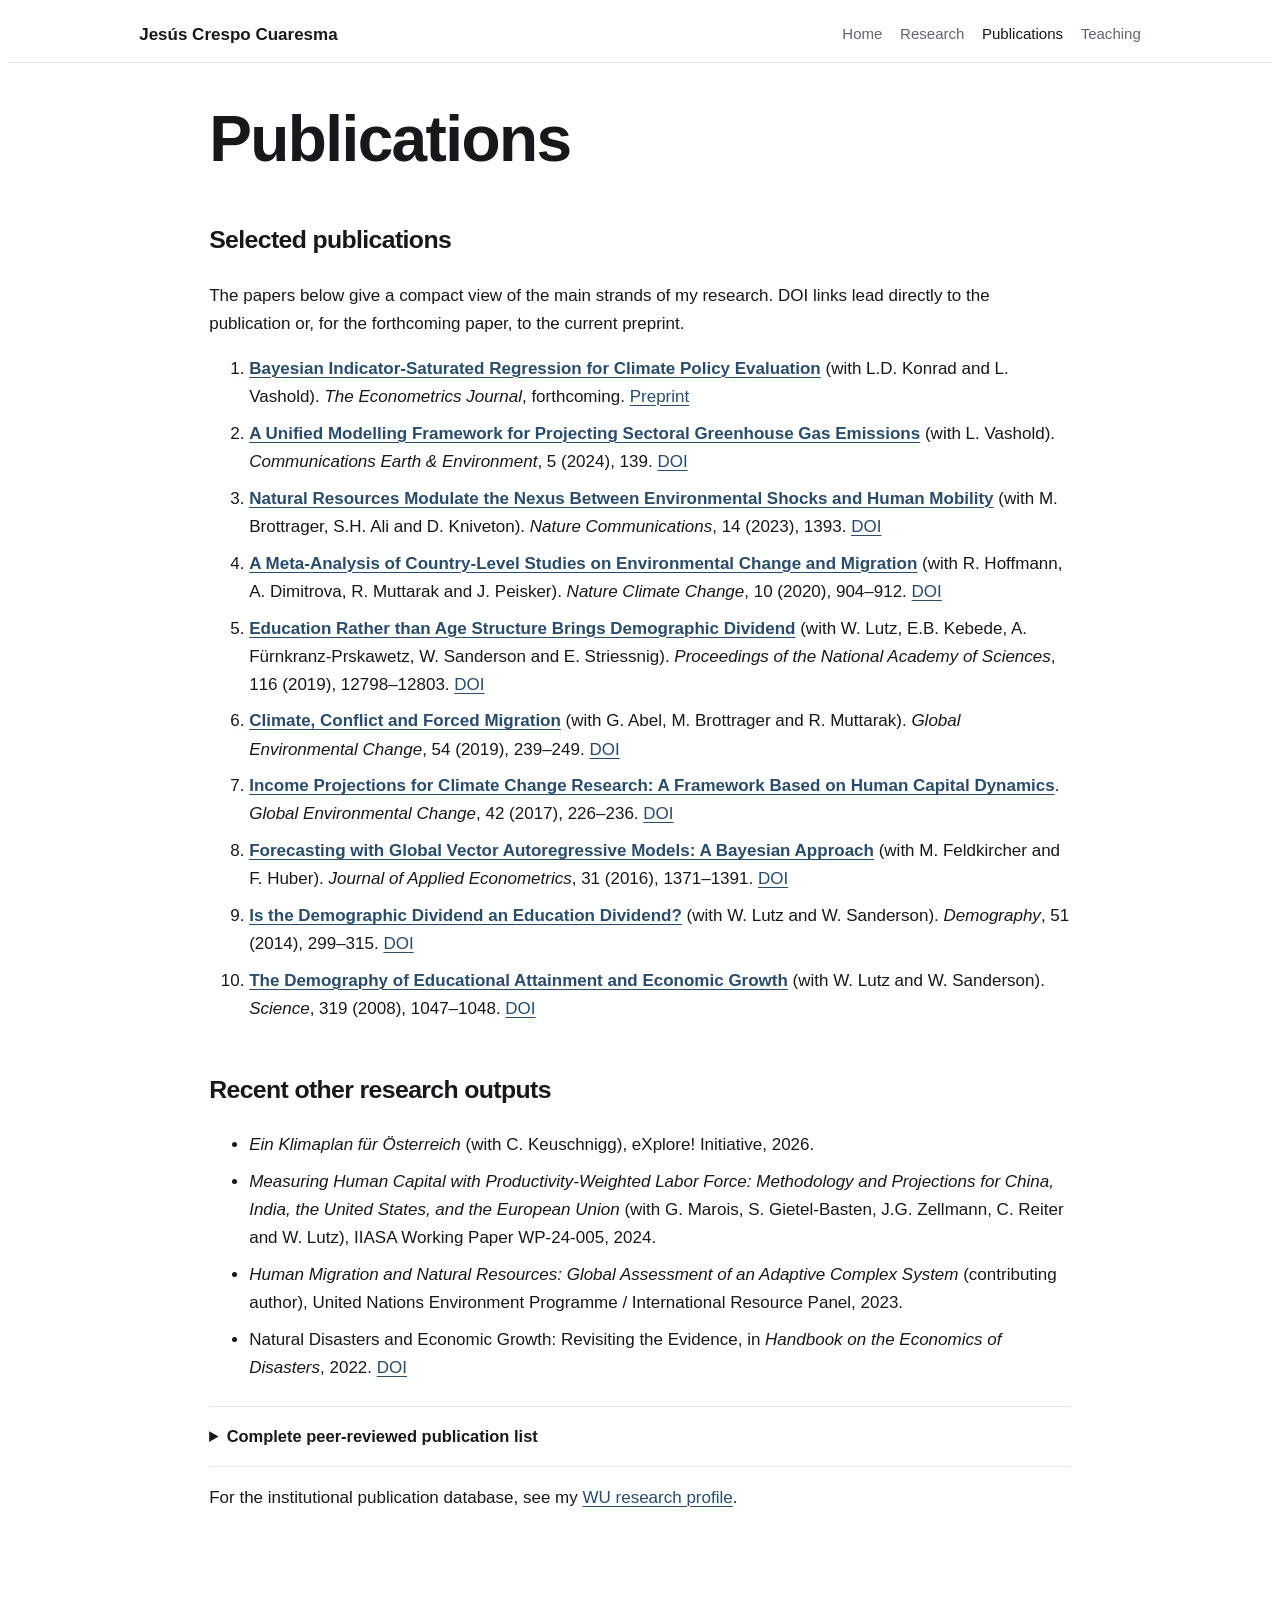
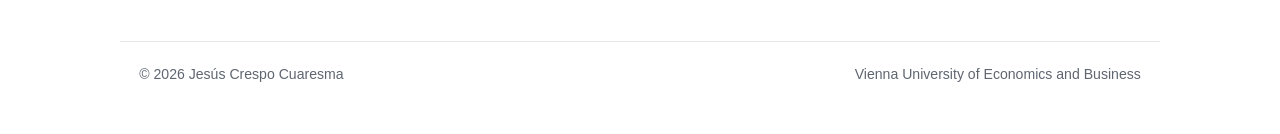
==== docs/publications.html @ fec3ba68 "Add files via upload" ====
<!doctype html>
<html lang="en">
<head>
<meta charset="utf-8">
<meta name="viewport" content="width=device-width, initial-scale=1">
<meta name="description" content="Academic website of Jesús Crespo Cuaresma, Professor of Economics at WU Vienna.">
<title>Publications · Jesús Crespo Cuaresma</title>
<link rel="stylesheet" href="styles.css">
</head>
<body>
<header class="site-header"><div class="nav-wrap"><a class="brand" href="index.html">Jesús Crespo Cuaresma</a><nav><a class="nav-link " href="index.html">Home</a><a class="nav-link " href="research.html">Research</a><a class="nav-link active" href="publications.html">Publications</a><a class="nav-link " href="teaching.html">Teaching</a></nav></div></header>
<main class="content"><h1 id="publications">Publications</h1>
<h2 id="selected-publications">Selected publications</h2>
<p>The papers below give a compact view of the main strands of my
research. DOI links lead directly to the publication or, for the
forthcoming paper, to the current preprint.</p>
<ol type="1">
<li><strong><a href="https://doi.org/10.48550/arXiv.2603.04997">Bayesian
Indicator-Saturated Regression for Climate Policy
Evaluation</a></strong> (with L.D. Konrad and L. Vashold). <em>The
Econometrics Journal</em>, forthcoming. <a
href="https://doi.org/10.48550/arXiv.2603.04997">Preprint</a></li>
<li><strong><a href="https://doi.org/10.1038/s43247-024-01288-9">A
Unified Modelling Framework for Projecting Sectoral Greenhouse Gas
Emissions</a></strong> (with L. Vashold). <em>Communications Earth &amp;
Environment</em>, 5 (2024), 139. <a
href="https://doi.org/10.1038/s43247-024-01288-9">DOI</a></li>
<li><strong><a href="https://doi.org/10.1038/s41467-023-37074-y">Natural
Resources Modulate the Nexus Between Environmental Shocks and Human
Mobility</a></strong> (with M. Brottrager, S.H. Ali and D. Kniveton).
<em>Nature Communications</em>, 14 (2023), 1393. <a
href="https://doi.org/10.1038/s41467-023-37074-y">DOI</a></li>
<li><strong><a href="https://doi.org/10.1038/s41558-020-0898-6">A
Meta-Analysis of Country-Level Studies on Environmental Change and
Migration</a></strong> (with R. Hoffmann, A. Dimitrova, R. Muttarak and
J. Peisker). <em>Nature Climate Change</em>, 10 (2020), 904–912. <a
href="https://doi.org/10.1038/s41558-020-0898-6">DOI</a></li>
<li><strong><a href="https://doi.org/10.1073/pnas.1820362116">Education
Rather than Age Structure Brings Demographic Dividend</a></strong> (with
W. Lutz, E.B. Kebede, A. Fürnkranz-Prskawetz, W. Sanderson and E.
Striessnig). <em>Proceedings of the National Academy of Sciences</em>,
116 (2019), 12798–12803. <a
href="https://doi.org/10.1073/pnas.1820362116">DOI</a></li>
<li><strong><a
href="https://doi.org/10.1016/j.gloenvcha.2018.12.003">Climate, Conflict
and Forced Migration</a></strong> (with G. Abel, M. Brottrager and R.
Muttarak). <em>Global Environmental Change</em>, 54 (2019), 239–249. <a
href="https://doi.org/10.1016/j.gloenvcha.2018.12.003">DOI</a></li>
<li><strong><a
href="https://doi.org/10.1016/j.gloenvcha.2015.02.012">Income
Projections for Climate Change Research: A Framework Based on Human
Capital Dynamics</a></strong>. <em>Global Environmental Change</em>, 42
(2017), 226–236. <a
href="https://doi.org/10.1016/j.gloenvcha.2015.02.012">DOI</a></li>
<li><strong><a href="https://doi.org/10.1002/jae.2504">Forecasting with
Global Vector Autoregressive Models: A Bayesian Approach</a></strong>
(with M. Feldkircher and F. Huber). <em>Journal of Applied
Econometrics</em>, 31 (2016), 1371–1391. <a
href="https://doi.org/10.1002/jae.2504">DOI</a></li>
<li><strong><a href="https://doi.org/10.1007/s13524-013-0245-x">Is the
Demographic Dividend an Education Dividend?</a></strong> (with W. Lutz
and W. Sanderson). <em>Demography</em>, 51 (2014), 299–315. <a
href="https://doi.org/10.1007/s13524-013-0245-x">DOI</a></li>
<li><strong><a href="https://doi.org/10.1126/science.1151753">The
Demography of Educational Attainment and Economic Growth</a></strong>
(with W. Lutz and W. Sanderson). <em>Science</em>, 319 (2008),
1047–1048. <a
href="https://doi.org/10.1126/science.1151753">DOI</a></li>
</ol>
<h2 id="recent-other-research-outputs">Recent other research
outputs</h2>
<ul>
<li><em>Ein Klimaplan für Österreich</em> (with C. Keuschnigg), eXplore!
Initiative, 2026.</li>
<li><em>Measuring Human Capital with Productivity-Weighted Labor Force:
Methodology and Projections for China, India, the United States, and the
European Union</em> (with G. Marois, S. Gietel-Basten, J.G. Zellmann, C.
Reiter and W. Lutz), IIASA Working Paper WP-24-005, 2024.</li>
<li><em>Human Migration and Natural Resources: Global Assessment of an
Adaptive Complex System</em> (contributing author), United Nations
Environment Programme / International Resource Panel, 2023.</li>
<li>Natural Disasters and Economic Growth: Revisiting the Evidence, in
<em>Handbook on the Economics of Disasters</em>, 2022. <a
href="https://doi.org/10.4337/9781839103735.00016">DOI</a></li>
</ul>
<details class="full-list">
<summary>
<strong>Complete peer-reviewed publication list</strong>
</summary>
<ol type="1">
<li><p>Bayesian Indicator-Saturated Regression for Climate Policy
Evaluation (with L.D. Konrad and L. Vashold), <em>The Econometrics
Journal</em>, forthcoming. Preprint: <a
href="https://doi.org/10.48550/arXiv.2603.04997"
class="uri">https://doi.org/10.48550/arXiv.2603.04997</a>.</p></li>
<li><p>Labor Market Institutions, Fiscal Multipliers, and Macroeconomic
Volatility (with M. Boeck and C. Glocker), <em>Journal of Applied
Econometrics</em>, advance online publication (2026). <a
href="https://doi.org/10.1002/jae.70078"
class="uri">https://doi.org/10.1002/jae.70078</a>.</p></li>
<li><p>What Are Price Mark-Up Shocks? (with R. Singer), <em>Applied
Economics Letters</em>, advance online publication (2025), 1–6. <a
href="https://doi.org/10.1080/13504851.2025.2491729"
class="uri">https://doi.org/10.1080/13504851.2025.2491729</a>.</p></li>
<li><p>The Regional Determinants of Per-Capita CO₂ Emissions Growth in
Europe (with D. Schmidtner), <em>Letters in Spatial and Resource
Sciences</em>, Vol. 19 (2026), 20. <a
href="https://doi.org/10.1007/s12076-026-00445-2"
class="uri">https://doi.org/10.1007/s12076-026-00445-2</a>.</p></li>
<li><p>Projecting Labour Market Imbalances and Skill Mismatch under
Demographic Change in the EU (with G. Marois, M. Potancokova and A.
Bezat-Jarzębowska),<em>European Journal of Population</em>, Vol. 42
(2026), 4. <a href="https://doi.org/10.1007/s10680-025-09758-2"
class="uri">https://doi.org/10.1007/s10680-025-09758-2</a>.</p></li>
<li><p>Real-time Data, Revisions and the Predictive Ability of DSGE
Models (with J. Čapek, J. Chalmoviansky and V. Reichel), <em>Oxford
Bulletin of Economics and Statistics</em>, Vol. 87 (2025), 1059-1080. <a
href="https://doi.org/10.1111/obes.12677"
class="uri">https://doi.org/10.1111/obes.12677</a>.</p></li>
<li><p>A Dataset of Structural Breaks in Greenhouse Gas Emissions for
Climate Policy Evaluation (with T. Tebecis), <em>Scientific Data</em>,
Vol. 12 (2025), 42. <a href="https://doi.org/10.1038/s41597-024-04321-w"
class="uri">https://doi.org/10.1038/s41597-024-04321-w</a>.</p></li>
<li><p>Commentary: From Acute Food Insecurity to Famine: How the
2023/2024 War on Gaza Has Dramatically Set Back Sustainable Development
Goal 2 to End Hunger (with R. Zelingher), <em>Frontiers in Sustainable
Food Systems</em>, Vol. 8 (2024), 1511320. <a
href="https://doi.org/10.3389/fsufs.2024.1511320"
class="uri">https://doi.org/10.3389/fsufs.2024.1511320</a>.</p></li>
<li><p>High-Resolution Modelling and Projecting Local Dynamics of
Differential Vulnerability to Urban Heat Stress (with I. Marginean, R.
Hoffmann, R. Muttarak, J. Gao and A.S. Daloz), <em>Earth’s Future</em>,
Vol. 12 (2024), e2024EF004431. <a
href="https://doi.org/10.1029/2024EF004431"
class="uri">https://doi.org/10.1029/2024EF004431</a>.</p></li>
<li><p>Regime-Dependent Commodity Price Dynamics: A Predictive Analysis
(with I. Fortin, J. Hlouskova and M. Obersteiner), <em>Journal of
Forecasting</em>, Vol. 43 (2024), 2822-2847. <a
href="https://doi.org/10.1002/for.3152"
class="uri">https://doi.org/10.1002/for.3152</a>.</p></li>
<li><p>The Effect of Structural Reforms on Employment and the
Trade–Labour Link: Robust Evidence from Europe and Central Asia (with N.
Rovo and G. Vincelette), <em>Economics of Transition and Institutional
Change</em>, Vol. 32 (2024), 1037–1055. <a
href="https://doi.org/10.1111/ecot.12408"
class="uri">https://doi.org/10.1111/ecot.12408</a>.</p></li>
<li><p>A Dataset of Human Capital-Weighted Population Estimates for 185
Countries from 1970 to 2100 (with G. Marois, J. Zellmann and C. Reiter),
<em>Scientific Data</em>, Vol. 11 (2024), 612. <a
href="https://doi.org/10.1038/s41597-024-03466-y"
class="uri">https://doi.org/10.1038/s41597-024-03466-y</a>.</p></li>
<li><p>A Unified Modelling Framework for Projecting Sectoral Greenhouse
Gas Emissions (with L. Vashold), <em>Communications Earth &amp;
Environment</em>, Vol.5 (2024), 139. <a
href="https://doi.org/10.1038/s43247-024-01288-9"
class="uri">https://doi.org/10.1038/s43247-024-01288-9</a>.</p></li>
<li><p>Climate, Conflict and Internal Migration in Colombia (with K.
Fenz, T. Mitterling and I. Roitner-Fransecky), <em>Vienna Yearbook of
Population Research</em>, Vol. 22 (2024), 1-22. <a
href="https://doi.org/10.1553/p-8kaj-g8kb"
class="uri">https://doi.org/10.1553/p-8kaj-g8kb</a>.</p></li>
<li><p>Explaining Long-Term Bond Yields Synchronization Dynamics in
Europe (with O. Fernandez), <em>Economic Modelling</em>, Vol. 133
(2024), 106684. <a href="https://doi.org/10.1016/j.econmod.2024.106684"
class="uri">https://doi.org/10.1016/j.econmod.2024.106684</a>.</p></li>
<li><p>Gravity Models for Global Migration Flows: A Predictive
Evaluation (with J. Caballero Reina, K. Fenz, J. Zellmann, T. Yankov and
A. Taha), <em>Population Research and Policy Review</em>, Vol. 43
(2024), 29. <a href="https://doi.org/10.1007/s11113-024-09867-6"
class="uri">https://doi.org/10.1007/s11113-024-09867-6</a>.</p></li>
<li><p>Production Structure, Tradability and Fiscal Spending Multipliers
(with C. Glocker), <em>Journal of International Money and Finance</em>,
Vol. 138 (2023), 102921. <a
href="https://doi.org/10.1016/j.jimonfin.2023.102921"
class="uri">https://doi.org/10.1016/j.jimonfin.2023.102921</a>.</p></li>
<li><p>Macroeconomic Forecasting in the Euro Area Using Predictive
Combinations of DSGE Models (with J. Čapek, N. Hauzenberger and V.
Reichel), <em>International Journal of Forecasting</em>, Vol. 39 (2023),
1820-1838. <a href="https://doi.org/10.1016/j.ijforecast.2022.09.002"
class="uri">https://doi.org/10.1016/j.ijforecast.2022.09.002</a>.</p></li>
<li><p>Towards scenario representation of adaptive capacity for global
climate change assessments (with M. Andrijevic, C-F. Schleussner, T.
Lissner, R. Muttarak, K.Riahi, E. Theokritoff, A. Thomas, N. van Maanen
and E. Byers) , <em>Nature Climate Change</em>, Vol. 13 (2023), 778–787.
<a href="https://doi.org/10.1038/s41558-023-01725-1"
class="uri">https://doi.org/10.1038/s41558-023-01725-1</a>.</p></li>
<li><p>Natural Resources Modulate the Nexus Between Environmental Shocks
and Human Mobility (with M. Brottrager, S.H. Ali and D. Kniveton),
<em>Nature Communications</em>, Vol. 14 (2023), 1393. <a
href="https://doi.org/10.1038/s41467-023-37074-y"
class="uri">https://doi.org/10.1038/s41467-023-37074-y</a>.</p></li>
<li><p>When Do We See Poverty Convergence? (with S. Klasen and K.
Wacker), <em>Oxford Bulletin of Economics and Statistics</em>, Vol. 84
(2022), 1283-1301. <a href="https://doi.org/10.1111/obes.12492"
class="uri">https://doi.org/10.1111/obes.12492</a>.</p></li>
<li><p>Uncertainty and Business Cycle Synchronization in Europe,
<em>Applied Economics Letters</em>, Vol. 29 (2022), 1047-1053. <a
href="https://doi.org/10.1080/13504851.2021.1939854"
class="uri">https://doi.org/10.1080/13504851.2021.1939854</a>.</p></li>
<li><p>Estimating Global Economic Well-Being with Unlit Settlements
(with I. McCallum, C.C.M. Kyba, J.C. Laso-Bayas, E. Moltchanova, M.
Cooper, S. Pachauri, L. See, O. Danylo, I. Moorthy, M. Lesiv, K. Baugh,
C.D. Elvidge, M. Hofer and S. Fritz), <em>Nature Communications</em>,
Vol. 13 (2022), 2459. <a
href="https://doi.org/10.1038/s41467-022-30099-9"
class="uri">https://doi.org/10.1038/s41467-022-30099-9</a>.</p></li>
<li><p>Fiscal Multipliers in a Small Open Economy: The Case of Austria
(with J. Čapek, J. Holler and P. Schuster), <em>Oxford Economic
Papers</em>, Vol. 74 (2022), 412–430. <a
href="https://doi.org/10.1093/oep/gpab027"
class="uri">https://doi.org/10.1093/oep/gpab027</a>.</p></li>
<li><p>Recent Progress and Future Directions for Research Related to
Migration and Conflict (with G. Abel, M. Brottrager and R. Muttarak),
<em>Global Environmental Change</em>, Vol. 71 (2021), 102401. <a
href="https://doi.org/10.1016/j.gloenvcha.2021.102401"
class="uri">https://doi.org/10.1016/j.gloenvcha.2021.102401</a>.</p></li>
<li><p>Spatial Spillover Effects from Agriculture Drive Deforestation in
Mato Grosso, Brazil (with N. Kuschnig, T. Krisztin and S. Giljum),
<em>Scientific Reports</em>, Vol. 11 (2021), 21804. <a
href="https://doi.org/10.1038/s41598-021-00861-y"
class="uri">https://doi.org/10.1038/s41598-021-00861-y</a>.</p></li>
<li><p>Modelling and Projecting Digital Trends in European Regions: An
Econometric Framework (with S. Lutz), <em>Regional Studies</em>, Vol. 55
(2021): 1696-1710. <a
href="https://doi.org/10.1080/00343404.2021.1976746"
class="uri">https://doi.org/10.1080/00343404.2021.1976746</a>.</p></li>
<li><p>Agricultural Commodity Price Dynamics and their Determinants: A
Comprehensive Econometric Approach (with J. Hlouskova and M.
Obersteiner), <em>Journal of Forecasting</em>, Vol. 40 (2021):
1245-1273. <a href="https://doi.org/10.1002/for.2768"
class="uri">https://doi.org/10.1002/for.2768</a>.</p></li>
<li><p>Monitoring and Projecting Global Hunger: Are We On Track? (with
B. Müller, C. Cafiero, J.C. Laso Bayas and H. Kharas), <em>Global Food
Security</em>, Vol. 30 (2021): 100568. <a
href="https://doi.org/10.1016/j.gfs.2021.100568"
class="uri">https://doi.org/10.1016/j.gfs.2021.100568</a>.</p></li>
<li><p>Tracing International Migration in Projections of Income and
Inequality Across the Shared Socioeconomic Pathways (with H. Benveniste,
M. Gidden and R. Muttarak), <em>Climatic Change</em>, Vol. 166 (2021):
39. <a href="https://doi.org/10.1007/s10584-021-03133-w"
class="uri">https://doi.org/10.1007/s10584-021-03133-w</a>.</p></li>
<li><p>Overcoming Gender Inequality for Climate Resilient Development
(with M. Andrijevic, T. Lissner, A. Thomas, and C-F. Schleussner),
<em>Nature Communications</em>, Vol. 11 (2020): 6261. <a
href="https://doi.org/10.1038/s41467-020-19856-w"
class="uri">https://doi.org/10.1038/s41467-020-19856-w</a>.</p></li>
<li><p>AgroTutor: A Mobile Phone Application Supporting Agricultural
Sustainable Intensification (with J-C. Laso Bayas, A. Gardeazabal, M.
Karner, C. Folberth, L. Vargas, R. Skalský, J. Balkovic, A. Subash, M.
Saad, S. Delerce, J. Hlouskova, J. Molina-Maturano, L. See, S. Fritz, M.
Obersteiner and B. Govaerts), <em>Sustainability</em> Vol. 12 (2020):
9309. <a href="https://doi.org/10.3390/su12229309"
class="uri">https://doi.org/10.3390/su12229309</a>.</p></li>
<li><p>A Meta-Analysis of Country-Level Studies on Environmental Change
and Migration (with R. Hoffmann, A. Dimitrova, R. Muttarak and J.
Peisker), <em>Nature Climate Change</em> Vol. 10 (2020): 904–912. <a
href="https://doi.org/10.1038/s41558-020-0898-6"
class="uri">https://doi.org/10.1038/s41558-020-0898-6</a>.</p></li>
<li><p>Fragility and the Effect of International Uncertainty Shocks
(with F. Huber and L. Onorante), <em>Journal of International Money and
Finance</em>, Vol. 108 (2020): 102151. <a
href="https://doi.org/10.1016/j.jimonfin.2020.102151"
class="uri">https://doi.org/10.1016/j.jimonfin.2020.102151</a>.</p></li>
<li><p>We Just Estimated Twenty Million Fiscal Multipliers (with J.
Čapek), <em>Oxford Bulletin of Economics and Statistics</em>, Vol. 82
(2020): 483–502. <a href="https://doi.org/10.1111/obes.12351"
class="uri">https://doi.org/10.1111/obes.12351</a>.</p></li>
<li><p>What Do We Know About Poverty in North Korea? (with O. Danylo, S.
Fritz, M. Hofer, H. Kharas and J.C. Laso Bayas),<em>Palgrave
Communications</em>, Vol. 6 (2020), 40. <a
href="https://doi.org/10.1057/s41599-020-0417-4"
class="uri">https://doi.org/10.1057/s41599-020-0417-4</a>.</p></li>
<li><p>Governance in Socio-Economic Pathways and its Role for Future
Adaptive Capacity (with M. Andrijevic, R. Muttarak and C-F.
Schleussner), <em>Nature Sustainability</em>, Vol. 3 (2020): 35-41. <a
href="https://doi.org/10.1038/s41893-019-0405-0"
class="uri">https://doi.org/10.1038/s41893-019-0405-0</a>.</p></li>
<li><p>Education Rather than Age Structure Brings Demographic Dividend
(with W. Lutz, E.B. Kebede,A. Fürnkranz-Prskawetz, W. Sanderson and E.
Striessnig), <em>Proceedings of the National Academy of Sciences
(PNAS)</em>, Vol. 116 (2019): 12798–12803. <a
href="https://doi.org/10.1073/pnas.1820362116"
class="uri">https://doi.org/10.1073/pnas.1820362116</a>.</p></li>
<li><p>Climate, Conflict and Forced Migration (with G. Abel, M.
Brottrager and R. Muttarak), <em>Global Environmental Change</em>, Vol.
54 (2019): 239–249. <a
href="https://doi.org/10.1016/j.gloenvcha.2018.12.003"
class="uri">https://doi.org/10.1016/j.gloenvcha.2018.12.003</a>.</p></li>
<li><p>Spillovers from US Monetary Policy: Evidence from a Time-Varying
Parameter GVAR Model (with G. Doppelhofer, M. Feldkircher and F. Huber),
<em>Journal of the Royal Statistical Society: Series A (Statistics in
Society)</em>, Vol. 182 (2019): 831–861. <a
href="https://doi.org/10.1111/rssa.12439"
class="uri">https://doi.org/10.1111/rssa.12439</a>.</p></li>
<li><p>On the Empirics of Reserve Requirements and Economic Growth (with
G. von Schweinitz and K. Wendt), <em>Journal of Macroeconomics</em>,
Vol. 60 (2019): 253–274. <a
href="https://doi.org/10.1016/j.jmacro.2019.03.004"
class="uri">https://doi.org/10.1016/j.jmacro.2019.03.004</a>.</p></li>
<li><p>Deforestation and Economic Development: Evidence from National
Borders (with M. Heger), <em>Land Use Policy</em>, Vol. 84 (2019):
347–353. <a href="https://doi.org/10.1016/j.landusepol.2018.12.039"
class="uri">https://doi.org/10.1016/j.landusepol.2018.12.039</a>.</p></li>
<li><p>Bivariate Jointness Measures in Bayesian Model Averaging: Solving
the Conundrum (with B. Grün, P. Hofmarcher, S. Humer and M. Moser),
<em>Journal of Macroeconomics</em>, Vol. 57 (2018): 150–165. <a
href="https://doi.org/10.1016/j.jmacro.2018.05.005"
class="uri">https://doi.org/10.1016/j.jmacro.2018.05.005</a>.</p></li>
<li><p>Exchange Rate Forecasting and the Performance of Currency
Portfolios (with I. Fortin and J. Hlouskova), <em>Journal of
Forecasting</em>, Vol. 37 (2018): 519–540. <a
href="https://doi.org/10.1002/for.2518"
class="uri">https://doi.org/10.1002/for.2518</a>.</p></li>
<li><p>Fundamentals, Speculation or Macroeconomic Conditions? Modelling
and Forecasting Arabica Coffee Prices (with J. Hlouskova and M.
Obersteiner), <em>European Review of Agricultural Economics</em>, Vol.
45 (2018): 583–615. <a href="https://doi.org/10.1093/erae/jby010"
class="uri">https://doi.org/10.1093/erae/jby010</a>.</p></li>
<li><p>Democracy, Geography and Model Uncertainty (with S. Humer and D.
Oberdabernig), <em>Scottish Journal of Political Economy</em>, Vol. 65
(2018): 154-185. <a href="https://doi.org/10.1111/sjpe.12140"
class="uri">https://doi.org/10.1111/sjpe.12140</a>.</p></li>
<li><p>Does Income Inequality Affect Aggregate Consumption? Revisiting
the Evidence (with J. Kubala and K. Petrikova), <em>Empirical
Economics</em>, Vol. 55 (2018): 905–912. <a
href="https://doi.org/10.1007/s00181-017-1302-x"
class="uri">https://doi.org/10.1007/s00181-017-1302-x</a>.</p></li>
<li><p>Will the Sustainable Development Goals be fulfilled? Assessing
present and future global poverty (with W. Fengler, H. Kharas, K.
Bekhtiar, M. Brottrager and M. Hofer), <em>Palgrave Communications</em>,
29 (2018). <a href="https://doi.org/10.1057/s41599-018-0083-y"
class="uri">https://doi.org/10.1057/s41599-018-0083-y</a>.</p></li>
<li><p>Human Capital Accumulation and Long-Term Income Growth
Projections for European Regions (with G. Doppelhofer, F. Huber and P.
Piribauer), <em>Journal of Regional Science</em>, Vol. 58 (2018): 81–99.
<a href="https://doi.org/10.1111/jors.12339"
class="uri">https://doi.org/10.1111/jors.12339</a>.</p></li>
<li><p>Credit Where Credit Is Due: An Approach to Education Returns
Based on Shapley Values (with B. Barakat), <em>Education Economics</em>,
Vol. 25 (2017): 533–541. <a
href="https://doi.org/10.1080/09645292.2017.1343276"
class="uri">https://doi.org/10.1080/09645292.2017.1343276</a>.</p></li>
<li><p>Weighting Schemes in Global VAR Modelling: A Forecasting Exercise
(with F. Martin), <em>Letters in Spatial and Resource Sciences</em>,
Vol. 10 (2017): 45–56. <a
href="https://doi.org/10.1007/s12076-016-0170-x"
class="uri">https://doi.org/10.1007/s12076-016-0170-x</a>.</p></li>
<li><p>Income Projections for Climate Change Research: A Framework Based
on Human Capital Dynamics, <em>Global Environmental Change</em>, Vol. 42
(2017): 226–236. <a
href="https://doi.org/10.1016/j.gloenvcha.2015.02.012"
class="uri">https://doi.org/10.1016/j.gloenvcha.2015.02.012</a>.</p></li>
<li><p>The Shared Socioeconomic Pathways and their energy, land use, and
greenhouse gas emissions implications: An overview (with K. Riahi, D.P.
van Vuuren, E. Kriegler, J. Edmonds, B.C. ONeill, S. Fujimori, N. Bauer,
K. Calvin, R. Dellink, O. Fricko, W. Lutz, A. Popp, S. KC, M. Leimbach,
L. Jiang, T. Kram, S. Rao, J. Emmerling, K. Ebi, T. Hasegawa, P. Havlik,
F. Humpender, L.A. Da Silva, S. Smith, E. Stehfest, V. Bosetti, J. Eom,
D. Gernaat, T. Masui, J. Rogelj, J. Streer, L. Drouet, V. Krey, G.
Luderer, M. Harmsen, K. Takahashi, L. Baumstark, J.C. Doelman, M.
Kainuma, Z. Klimont, G. Marangoni, H. Lotze-Campen, M. Obersteiner, A.
Tabeau and M. Tavoni), <em>Global Environmental Change</em>, Vol. 42
(2017): 153–168. <a
href="https://doi.org/10.1016/j.gloenvcha.2016.05.009"
class="uri">https://doi.org/10.1016/j.gloenvcha.2016.05.009</a>.</p></li>
<li><p>Economic Development and Forest Cover: Evidence from Satellite
Data (with O. Danylo, S. Fritz, I. McCallum, M. Obersteiner, L. See and
B. Walsh), <em>Scientific Reports</em>, Vol. 7 (2017): 40678. <a
href="https://doi.org/10.1038/srep40678"
class="uri">https://doi.org/10.1038/srep40678</a>.</p></li>
<li><p>Forecasting with Global Vector Autoregressive Models: A Bayesian
Approach (with M. Feldkircher and F. Huber), <em>Journal of Applied
Econometrics</em>, Vol. 31 (2016): 1371– 1391. <a
href="https://doi.org/10.1002/jae.2504"
class="uri">https://doi.org/10.1002/jae.2504</a>.</p></li>
<li><p>Forecasting Errors, Directional Accuracy and Profitability of
Currency Trading: The Case of EUR/USD Exchange Rate (with M. Costantini
and J. Hlouskova), <em>Journal of Forecasting</em>, Vol. 35 (2016):
652–668. <a href="https://doi.org/10.1002/for.2398"
class="uri">https://doi.org/10.1002/for.2398</a>.</p></li>
<li><p>Bayesian Variable Selection in Spatial Autoregressive Models
(with P. Piribauer), <em>Spatial Economic Analysis</em>, Vol. 11 (2016):
457–479. <a href="https://doi.org/10.1080/17421772.2016.1227468"
class="uri">https://doi.org/10.1080/17421772.2016.1227468</a>.</p></li>
<li><p>The Dynamics of Returns to Education in Uganda: National and
Subnational Trends (with A. Raggl), <em>Development Policy Review</em>,
Vol. 34 (2016): 385–422. <a href="https://doi.org/10.1111/dpr.12155"
class="uri">https://doi.org/10.1111/dpr.12155</a>.</p></li>
<li><p>Aging and Income Convergence in Europe: A Survey of the
Literature and Insights from a Demographic Projection Exercise (with E.
Loichinger and G. Vincelette), <em>Economic Systems</em>, Vol. 40
(2016): 4–17. <a href="https://doi.org/10.1016/j.ecosys.2015.07.003"
class="uri">https://doi.org/10.1016/j.ecosys.2015.07.003</a>.</p></li>
<li><p>Why is Income Inequality Increasing in the Developed World? (with
M. Roser), <em>Review of Income and Wealth</em>, Vol. 62 (2016): 1–27.
<a href="https://doi.org/10.1111/roiw.12153"
class="uri">https://doi.org/10.1111/roiw.12153</a>.</p></li>
<li><p>Unveiling Covariate Inclusion Structures In Economic Growth
Regressions Using Latent Class Analysis (with B. Grün, P. Hofmarcher, S.
Humer and M.Moser), <em>European Economic Review</em>, Vol. 81 (2016):
189–202. <a href="https://doi.org/10.1016/j.euroecorev.2015.03.009"
class="uri">https://doi.org/10.1016/j.euroecorev.2015.03.009</a>.</p></li>
<li><p>The Demography of Human Development and Climate Change
Vulnerability: A Projection Exercise (with W. Lutz), <em>Vienna Yearbook
of Population Research</em>, Vol. 13 (2015): 241–262. <a
href="https://doi.org/10.1553/populationyearbook2015s241"
class="uri">https://doi.org/10.1553/populationyearbook2015s241</a>.</p></li>
<li><p>Last Night a Shrinkage Saved My Life: Economic Growth, Model
Uncertainty and Correlated Regressors (with B. Grün, P. Hofmarcher and
K. Hornik), <em>Journal of Forecasting</em>, Vol. 34 (2015): 133–144. <a
href="https://doi.org/10.1002/for.2328"
class="uri">https://doi.org/10.1002/for.2328</a>.</p></li>
<li><p>Aggregravity: Estimating Gravity Models from Aggregate Data (with
H. Badinger), <em>Applied Economics</em>, Vol. 47 (2015): 2119–2126. <a
href="https://doi.org/10.1080/00036846.2014.1002903"
class="uri">https://doi.org/10.1080/00036846.2014.1002903</a>.</p></li>
<li><p>Energy Inflation and House Price Corrections (with A.
Breitenfellner and P. Mayer), <em>Energy Economics</em>, Vol. 48 (2015):
109–116. <a href="https://doi.org/10.1016/j.eneco.2014.08.023"
class="uri">https://doi.org/10.1016/j.eneco.2014.08.023</a>.</p></li>
<li><p>Firm Growth and Productivity in Belarus: New Empirical Evidence
from the Machine Building Industry (with H. Oberhofer and G.
Vincelette), <em>Journal of Comparative Economics</em>, Vol. 42 (2014):
726–738. <a href="https://doi.org/10.1016/j.jce.2013.07.004"
class="uri">https://doi.org/10.1016/j.jce.2013.07.004</a>.</p></li>
<li><p>Prospective Ageing and Economic Growth in Europe (with M. Labaj
and P. Pruzinsky), <em>Journal of the Economics of Ageing</em>, Vol. 3
(2014): 50–57. <a href="https://doi.org/10.1016/j.jeoa.2014.05.003"
class="uri">https://doi.org/10.1016/j.jeoa.2014.05.003</a>.</p></li>
<li><p>Modelling the Macroeconomic Impact of Future Trajectories of
Educational Development in Least Developed Countries (with S. Basten),
<em>International Journal of Educational Development</em>, Vol. 36
(2014): 44–50. <a href="https://doi.org/10.1016/j.ijedudev.2013.12.003"
class="uri">https://doi.org/10.1016/j.ijedudev.2013.12.003</a>.</p></li>
<li><p>Demand and Supply Drivers of Foreign Currency Loans in CEECs: A
Meta-Analysis (with J. Fidrmuc and M. Hake), <em>Economic Systems</em>,
Vol. 38 (2014): 26–42. <a
href="https://doi.org/10.1016/j.ecosys.2013.09.001"
class="uri">https://doi.org/10.1016/j.ecosys.2013.09.001</a>.</p></li>
<li><p>Economic Growth and Inflation in Europe: A Tale of Two Thresholds
(with M.A. Silgoner), <em>Journal of Common Market Studies</em>, Vol. 52
(2014): 843–860. <a href="https://doi.org/10.1111/jcms.12117"
class="uri">https://doi.org/10.1111/jcms.12117</a>.</p></li>
<li><p>Institutional Barriers and Job Creation in Central and Eastern
Europe (with H. Oberhofer and G. Vincelette), <em>IZA Journal of
European Labor Studies</em>, Vol. 3 (2014): 3. <a
href="https://doi.org/10.1186/2193-9012-3-3"
class="uri">https://doi.org/10.1186/2193-9012-3-3</a>.</p></li>
<li><p>Is the Demographic Dividend an Education Dividend? (with W.Lutz
and W.Sanderson), <em>Demography</em>, Vol. 51 (2014), 299–315. <a
href="https://doi.org/10.1007/s13524-013-0245-x"
class="uri">https://doi.org/10.1007/s13524-013-0245-x</a>.</p></li>
<li><p>The Determinants of Economic Growth in European Regions (with G.
Doppelhofer and M. Feldkircher). <em>Regional Studies</em>, Vol. 48
(2014), 44–67. <a href="https://doi.org/10.1080/00343404.2012.678824"
class="uri">https://doi.org/10.1080/00343404.2012.678824</a>.</p></li>
<li><p>Deregulation and Demographic Change: A Key to Understanding
Whether Religious Plurality Leads to Strife (with B.J. Grim and V.
Skirbekk), <em>Interdisciplinary Journal of Research on Religion</em>,
Vol. 9 (2013), 1–19.</p></li>
<li><p>Income Convergence Prospects in Europe: Assessing the Role of
Human Capital Dynamics (with M. Havettova and M. Labaj ), <em>Economic
Systems</em>, Vol. 37 (2013), 493–507. <a
href="https://doi.org/10.1016/j.ecosys.2013.02.004"
class="uri">https://doi.org/10.1016/j.ecosys.2013.02.004</a>.</p></li>
<li><p>The Age-Productivity Pattern: Do Location and Sector Affiliation
Matter? (with B. Mahlberg, I. Freund and A. Fürnkranz-Prskawetz),
<em>Journal of the Economics of Ageing</em>, Vol. 1–2 (2013), 72–82. <a
href="https://doi.org/10.1016/j.jeoa.2013.08.002"
class="uri">https://doi.org/10.1016/j.jeoa.2013.08.002</a>.</p></li>
<li><p>Business Cycle Convergence in EMU: A Second Look at the Second
Moment (with O. Fernández Amador), <em>Journal of International Money
and Finance</em>, Vol. 37 (2013), 239–259. <a
href="https://doi.org/10.1016/j.jimonfin.2013.06.002"
class="uri">https://doi.org/10.1016/j.jimonfin.2013.06.002</a>.</p></li>
<li><p>Business Cycle Convergence in EMU: A First Look at the Second
Moment (with O. Fernández Amador), <em>Journal of Macroeconomics</em>,
Vol. 37 (2013), 265–284. <a
href="https://doi.org/10.1016/j.jmacro.2013.02.001"
class="uri">https://doi.org/10.1016/j.jmacro.2013.02.001</a>.</p></li>
<li><p>Spatial Filtering, Model Uncertainty and the Speed of Income
Convergence in Europe (with M. Feldkircher), <em>Journal of Applied
Econometrics</em>, Vol. 28 (2013), 720–741. <a
href="https://doi.org/10.1002/jae.2277"
class="uri">https://doi.org/10.1002/jae.2277</a>.</p></li>
<li><p>Ageing, Productivity and Wages in Austria (with B. Mahlberg, I.
Freund and A. Fürnkranz-Prskawetz), <em>Labour Economics</em>, Vol. 22
(2013), 5–15. <a href="https://doi.org/10.1016/j.labeco.2012.09.005"
class="uri">https://doi.org/10.1016/j.labeco.2012.09.005</a>.</p></li>
<li><p>Explaining the Persistence of Profits – A Time Varying Approach
(with A. Gschwandtner), <em>International Journal of the Economics of
Business</em>, Vol. 20 (2013), 39–55. <a
href="https://doi.org/10.1080/13571516.2012.750051"
class="uri">https://doi.org/10.1080/13571516.2012.750051</a>.</p></li>
<li><p>Borders Redrawn: Measuring the Statistical Creation of
International Trade (with M. Roser), <em>The World Economy</em>, Vol. 35
(2012), 946–952. <a
href="https://doi.org/10.1111/j.1467-9701.2012.01454.x"
class="uri">https://doi.org/10.1111/j.1467-9701.2012.01454.x</a>.</p></li>
<li><p>Human Capital, Age Structure and Growth Fluctuations (with T.
Mishra), <em>Applied Economics</em>, Vol. 43 (2011), 4311–4329. <a
href="https://doi.org/10.1080/00036846.2010.491453"
class="uri">https://doi.org/10.1080/00036846.2010.491453</a>.</p></li>
<li><p>Oil and the Duration of Dictatorships (with H. Oberhofer and P.
Raschky), <em>Public Choice</em>, Vol. 148 (2011), 505–530. <a
href="https://doi.org/10.1007/s11127-010-9671-0"
class="uri">https://doi.org/10.1007/s11127-010-9671-0</a>.</p></li>
<li><p>How Different is Africa? A Comment on Masanjala and Papageorgiou.
<em>Journal of Applied Econometrics</em>, Vol. 26 (2011) 1041–1047. <a
href="https://doi.org/10.1002/jae.1180"
class="uri">https://doi.org/10.1002/jae.1180</a>.</p></li>
<li><p>The Determinants of Regional Economic Growth by Quantile (with N.
Foster and R. Stehrer), <em>Regional Studies</em>, Vol. 45 (2011),
809–826. <a href="https://doi.org/10.1080/00343401003713456"
class="uri">https://doi.org/10.1080/00343401003713456</a>.</p></li>
<li><p>The Role of Age-Structured Education Data for Economic Growth
Forecasts (with T. Mishra), <em>Journal of Forecasting</em>, Vol. 30
(2011), 249–267. <a href="https://doi.org/10.1002/for.1171"
class="uri">https://doi.org/10.1002/for.1171</a>.</p></li>
<li><p>Natural Disasters and Human Capital Accumulation, <em>World Bank
Economic Review</em>, Vol. 24 (2010), 280–302. <a
href="https://doi.org/10.1093/wber/lhq008"
class="uri">https://doi.org/10.1093/wber/lhq008</a>.</p></li>
<li><p>Demography, Education and Democracy: Global Trends and the Case
of Iran (with W. Lutz and M.J. Abbasi-Shavasi), <em>Population and
Development Review</em>, Vol. 36 (2010), 253–281. <a
href="https://doi.org/10.1111/j.1728-4457.2010.00329.x"
class="uri">https://doi.org/10.1111/j.1728-4457.2010.00329.x</a>.</p></li>
<li><p>An “Almost-Too-Late” Warning Mechanism for Currency Crises (with
T. Slacik), <em>Economics of Transition</em>, Vol. 18 (2010), 123–141.
<a href="https://doi.org/10.1111/j.1468-0351.2009.00369.x"
class="uri">https://doi.org/10.1111/j.1468-0351.2009.00369.x</a>.</p></li>
<li><p>On the Effectiveness and Limits of Fiscal Stabilizers (with G.
Reitschuler and M.A. Silgoner), <em>Applied Economics</em>, Vol. 43
(2009) 1079–1086. <a href="https://doi.org/10.1080/00036840802600251"
class="uri">https://doi.org/10.1080/00036840802600251</a>.</p></li>
<li><p>On the Determinants of Currency Crises: The Role of Model
Uncertainty (with T. Slacik), <em>Journal of Macroeconomics</em>, Vol.
31 (2009), 621–632. <a
href="https://doi.org/10.1016/j.jmacro.2009.01.004"
class="uri">https://doi.org/10.1016/j.jmacro.2009.01.004</a>.</p></li>
<li><p>Modelling and Forecasting Oil Prices: The Role of Asymmetric
Cycles (with A. Jumah and S. Karbuz), <em>The Energy Journal</em>, Vol.
30 (2009), 81–90. <a
href="https://doi.org/10.5547/ISSN0195-6574-EJ-Vol30-No3-4"
class="uri">https://doi.org/10.5547/ISSN0195-6574-EJ-Vol30-No3-4</a>.</p></li>
<li><p>The Demography of Educational Attainment and Economic Growth
(with W. Lutz and W. Sanderson), <em>Science</em>, Vol. 319 (2008),
1047–1048. <a href="https://doi.org/10.1126/science.1151753"
class="uri">https://doi.org/10.1126/science.1151753</a>.</p></li>
<li><p>Tracing the Dynamics of Competition: Evidence from Company
Profits (with A. Gschwandtner), <em>Economic Inquiry</em>, Vol. 46
(2008), 208–213. <a
href="https://doi.org/10.1111/j.1465-7295.2007.00062.x"
class="uri">https://doi.org/10.1111/j.1465-7295.2007.00062.x</a>.</p></li>
<li><p>Natural Disasters as Creative Destruction: Evidence from
Developing Countries (with J. Hlouskova and M. Obersteiner),
<em>Economic Inquiry</em>, Vol. 46 (2008), 214–226. <a
href="https://doi.org/10.1111/j.1465-7295.2007.00063.x"
class="uri">https://doi.org/10.1111/j.1465-7295.2007.00063.x</a>.</p></li>
<li><p>Barriers to Technology Adoption, International R&amp;D Spillovers
and Growth (with N. Foster and J. Scharler), <em>Economics
Bulletin</em>, Vol. 15 (2008), 1–7.</p></li>
<li><p>Growth, Convergence and EU Membership (with M.A. Silgoner and D.
Ritzberger-Grünwald), <em>Applied Economics</em>, Vol. 40 (2008),
643–656. <a href="https://doi.org/10.1080/00036840600749524"
class="uri">https://doi.org/10.1080/00036840600749524</a>.</p></li>
<li><p>Fundamentals, the Exchange Rate and Prospects for the Current and
Future EU Enlargements – Evidence from Bulgaria, Croatia, Romania and
Turkey (with J. Fidrmuc and M.A. Silgoner), <em>Empirica</em>, Vol. 35
(2008), 195–211. <a href="https://doi.org/10.1007/s10663-007-9057-9"
class="uri">https://doi.org/10.1007/s10663-007-9057-9</a>.</p></li>
<li><p>Is the Ricardian Equivalence Proposition an “Aerie Fairy” Theory
for Europe? (with G. Reitschuler), <em>Economica</em>, Vol. 74 (2007),
682–694. <a href="https://doi.org/10.1111/j.1468-0335.2007.00588.x"
class="uri">https://doi.org/10.1111/j.1468-0335.2007.00588.x</a>.</p></li>
<li><p>The Natural Rate of Interest: Which Concept? Which Estimation
Method? Which Policy Conclusions? (with E. Gnan), <em>Journal of
Post-Keynesian Economics</em>, Vol. 29 (2007), 667–688. <a
href="https://doi.org/10.2753/PKE0160-3477290407"
class="uri">https://doi.org/10.2753/PKE0160-3477290407</a>.</p></li>
<li><p>Nonlinearities in Cross-Country Growth Regressions: A Bayesian
Averaging of Thresholds (BAT) Approach (with G. Doppelhofer),
<em>Journal of Macroeconomics</em>, Vol.29 (2007), 541–554. <a
href="https://doi.org/10.1016/j.jmacro.2007.03.001"
class="uri">https://doi.org/10.1016/j.jmacro.2007.03.001</a>.</p></li>
<li><p>Interest Rate Pass-Through in Central and Eastern Europe: Reborn
from Ashes Merely to Pass Away? (with B. Egert and T. Reininger),
<em>Journal of Policy Modelling</em>, Vol. 29 (2007), 209–225. <a
href="https://doi.org/10.1016/j.jpolmod.2007.01.005"
class="uri">https://doi.org/10.1016/j.jpolmod.2007.01.005</a>.</p></li>
<li><p>Measuring Monetary Independence: Evidence from New EU Member
Countries (with C. Wojcik), <em>Journal of Comparative Economics</em>,
Vol. 34 (2006), 24–43. <a
href="https://doi.org/10.1016/j.jce.2005.12.003"
class="uri">https://doi.org/10.1016/j.jce.2005.12.003</a>.</p></li>
<li><p>Guns or Butter? Revisited: Robustness and Nonlinearity Issues in
the Defense-Growth Nexus (with G. Reitschuler), <em>Scottish Journal of
Political Economy</em>, Vol. 53 (2006), 523–541. <a
href="https://doi.org/10.1111/j.1467-9485.2006.00393.x"
class="uri">https://doi.org/10.1111/j.1467-9485.2006.00393.x</a>.</p></li>
<li><p>Convergence of Educational Attainment Levels in the OECD: More
Data, More Problems? <em>Economics of Education Review</em>, Vol. 25
(2006), 173–178. <a
href="https://doi.org/10.1016/j.econedurev.2005.02.001"
class="uri">https://doi.org/10.1016/j.econedurev.2005.02.001</a>.</p></li>
<li><p>The Competitive Environment Hypothesis Revisited: Nonlinearity,
Nonstationarity and Profit Persistence (with A. Gschwandtner),
<em>Applied Economics</em>, Vol. 38 (2005), 465–472. <a
href="https://doi.org/10.1080/00036840500390312"
class="uri">https://doi.org/10.1080/00036840500390312</a>.</p></li>
<li><p>On the Road: The Path of Bulgaria, Croatia and Romania to the EU
and the Euro (with J. Fidrmuc and M. A. Silgoner), <em>Europe-Asia
Studies</em>, Vol. 57 (2005), 843–858. <a
href="https://doi.org/10.1080/108009668130500199418"
class="uri">https://doi.org/10.1080/108009668130500199418</a>.</p></li>
<li><p>The Term Structure as a Predictor of Real Activity and Inflation
in the Euro Area: A Reassessment (with E. Gnan and D.
Ritzberger-Grünwald), <em>Review of World Economics
(Weltwirtschaftliches Archiv)</em>, Vol. 141, No. 2 (2005), 318–342. <a
href="https://doi.org/10.1007/s10290-005-0030-z"
class="uri">https://doi.org/10.1007/s10290-005-0030-z</a>.</p></li>
<li><p>The Monetary Approach to Exchange Rates in CEECs (with J. Fidrmuc
and R. Mac-Donald), <em>The Economics of Transition</em>, Vol. 13
(2005), 395–416. <a
href="https://doi.org/10.1111/j.1468-0351.2005.00213.x"
class="uri">https://doi.org/10.1111/j.1468-0351.2005.00213.x</a>.</p></li>
<li><p>On Export Composition and Growth (with J. Wörz), <em>Review of
World Economics (Weltwirtschaftliches Archiv)</em>, Vol. 141 (2005),
33–49. <a href="https://doi.org/10.1007/s10290-005-0014-z"
class="uri">https://doi.org/10.1007/s10290-005-0014-z</a>.</p></li>
<li><p>Beating the Random Walk in Central and Eastern Europe (with J.
Hlouskova), <em>Journal of Forecasting</em>, Vol. 24 (2005), 189–201. <a
href="https://doi.org/10.1002/for.952"
class="uri">https://doi.org/10.1002/for.952</a>.</p></li>
<li><p>Using Pre-EMU Data to Assess Monetary Policy in the Euro Area
(with E. Gnan and D. Ritzberger-Grünwald), <em>Economic Modelling</em>,
Vol. 21 (2004), 1003–1014. <a
href="https://doi.org/10.1016/j.econmod.2004.01.001"
class="uri">https://doi.org/10.1016/j.econmod.2004.01.001</a>.</p></li>
<li><p>Searching for the Natural Rate of Interest: A Euro Area
Perspective (with E. Gnan and D. Ritzberger-Grünwald),
<em>Empirica</em>, Vol. 31 (2004), 185–204. <a
href="https://doi.org/10.1007/s10663-004-0914-5"
class="uri">https://doi.org/10.1007/s10663-004-0914-5</a>.</p></li>
<li><p>Forecasting Exchange Rates in Transition Economies: A Comparison
of Multivariate Time Series Models (with J. Hlouskova), <em>Empirical
Economics</em>, Vol. 29 (2004), 787–801. <a
href="https://doi.org/10.1007/s00181-004-0212-x"
class="uri">https://doi.org/10.1007/s00181-004-0212-x</a>.</p></li>
<li><p>Ricardian Equivalence Revisited: Evidence from OECD Countries
(with G. Reitschuler), <em>Economics Bulletin</em>, Vol. 5 (2004),
1–10.</p></li>
<li><p>A Nonlinear Defense-Growth nexus? Evidence from the US Economy
(with G. Reitschuler), <em>Defence and Peace Economics</em>, Vol. 15
(2004), 71–82. <a href="https://doi.org/10.1080/1024269042000164504"
class="uri">https://doi.org/10.1080/1024269042000164504</a>.</p></li>
<li><p>Forecasting Electricity Spot Prices Using Linear Univariate Time
Series Models (with J. Hlouskova, S. Kossmeier and M. Obersteiner),
<em>Applied Energy</em>, Vol. 77 (2004), 87-106. <a
href="https://doi.org/10.1016/S0306-2619(03)00096-5"
class="uri">https://doi.org/10.1016/S0306-2619(03)00096-5</a>.</p></li>
<li><p>Okun’s Law Revisited, <em>Oxford Bulletin of Economics and
Statistics</em>, Vol. 65 (2003), 439–451. <a
href="https://doi.org/10.1111/1468-0084.t01-1-00056"
class="uri">https://doi.org/10.1111/1468-0084.t01-1-00056</a>.</p></li>
<li><p>Asymmetric Cycles in Unobserved Components Models, <em>Economics
Bulletin</em>, Vol. 5 (2003),1–9.</p></li>
<li><p>Point Splitting and Condorcet Criteria, <em>The Mathematical
Intelligencer</em>, Vol. 23 (2001), 23–26. <a
href="https://doi.org/10.1007/BF03026849"
class="uri">https://doi.org/10.1007/BF03026849</a>.</p></li>
</ol>
</details>
<p>For the institutional publication database, see my <a
href="https://research.wu.ac.at/en/persons/jesus-crespo-cuaresma-3/">WU
research profile</a>.</p>
</main>
<footer class="site-footer"><span>© 2026 Jesús Crespo Cuaresma</span><span>Vienna University of Economics and Business</span></footer>
</body></html>
---- docs/styles.css ----
:root {
  --ink: #16181b;
  --muted: #5f6670;
  --line: #e5e7eb;
  --accent: #294c6b;
  --paper: #ffffff;
  --soft: #f7f8fa;
}

html { scroll-behavior: smooth; }
body {
  color: var(--ink);
  background: var(--paper);
  font-family: -apple-system, BlinkMacSystemFont, "Segoe UI", Helvetica, Arial, sans-serif;
  font-size: 17px;
  line-height: 1.65;
}
.navbar { border-bottom: 1px solid var(--line); background: rgba(255,255,255,.96); }
.navbar-brand { font-weight: 650; letter-spacing: -.01em; }
.navbar-nav .nav-link { color: var(--ink); }
main.content { max-width: 900px; }
h1, h2, h3 { letter-spacing: -.025em; font-weight: 650; }
h1 { font-size: clamp(2.2rem, 5vw, 4rem); line-height: 1.05; }
h2 { margin-top: 2.6rem; padding-top: .3rem; font-size: 1.55rem; }
h3 { font-size: 1.05rem; }
a { color: var(--accent); text-decoration-thickness: 1px; text-underline-offset: 3px; }
.hero { padding: 5.2rem 0 3.2rem; max-width: 820px; }
.hero h1 { margin-bottom: 1rem; }
.hero p:first-of-type { color: var(--muted); font-size: 1.12rem; }
.btn { display:inline-block; border:1px solid var(--line); border-radius:999px; padding:.45rem .85rem; margin:.25rem .35rem .25rem 0; text-decoration:none; color:var(--ink); font-size:.93rem; }
.btn:hover { border-color: var(--accent); color: var(--accent); }
.btn-primary { background: var(--accent); border-color: var(--accent); color:white !important; }
.theme-grid { display:grid; grid-template-columns:repeat(3,minmax(0,1fr)); gap:1rem; margin:1.2rem 0 2.2rem; }
.theme-card { border-top:2px solid var(--ink); padding:1rem .15rem .5rem; }
.theme-card p { color:var(--muted); font-size:.96rem; }
ol li, ul li { margin-bottom:.55rem; }
.full-list { margin-top:1.5rem; border-top:1px solid var(--line); border-bottom:1px solid var(--line); padding:1rem 0; }
.full-list summary { cursor:pointer; font-size:1.03rem; }
.full-list[open] summary { margin-bottom:1.25rem; }
.full-list ol { padding-left:1.45rem; }
footer.footer { border-top:1px solid var(--line); margin-top:4rem; color:var(--muted); font-size:.88rem; }
@media (max-width: 800px) {
  body { font-size:16px; }
  .hero { padding-top:3.4rem; }
  .theme-grid { grid-template-columns:1fr; }
}

* { box-sizing:border-box; }
.site-header { position:sticky; top:0; z-index:5; background:rgba(255,255,255,.96); border-bottom:1px solid var(--line); backdrop-filter: blur(8px); }
.nav-wrap { max-width:1040px; margin:auto; padding:.8rem 1.2rem; display:flex; justify-content:space-between; align-items:center; gap:1.2rem; }
.brand { color:var(--ink); font-weight:650; text-decoration:none; }
.site-header nav { display:flex; gap:1.1rem; flex-wrap:wrap; }
.nav-link { color:var(--muted); text-decoration:none; font-size:.94rem; }
.nav-link:hover, .nav-link.active { color:var(--ink); }
.content { max-width:900px; margin:auto; padding:0 1.2rem 3rem; }
.site-footer { max-width:1040px; margin:4rem auto 0; padding:1.3rem 1.2rem 2.5rem; border-top:1px solid var(--line); display:flex; justify-content:space-between; gap:1rem; color:var(--muted); font-size:.88rem; }
.hero > h1 { margin-top:0; }
@media (max-width:700px){ .nav-wrap{align-items:flex-start; flex-direction:column;} .site-header nav{gap:.8rem;} .site-footer{flex-direction:column;} }
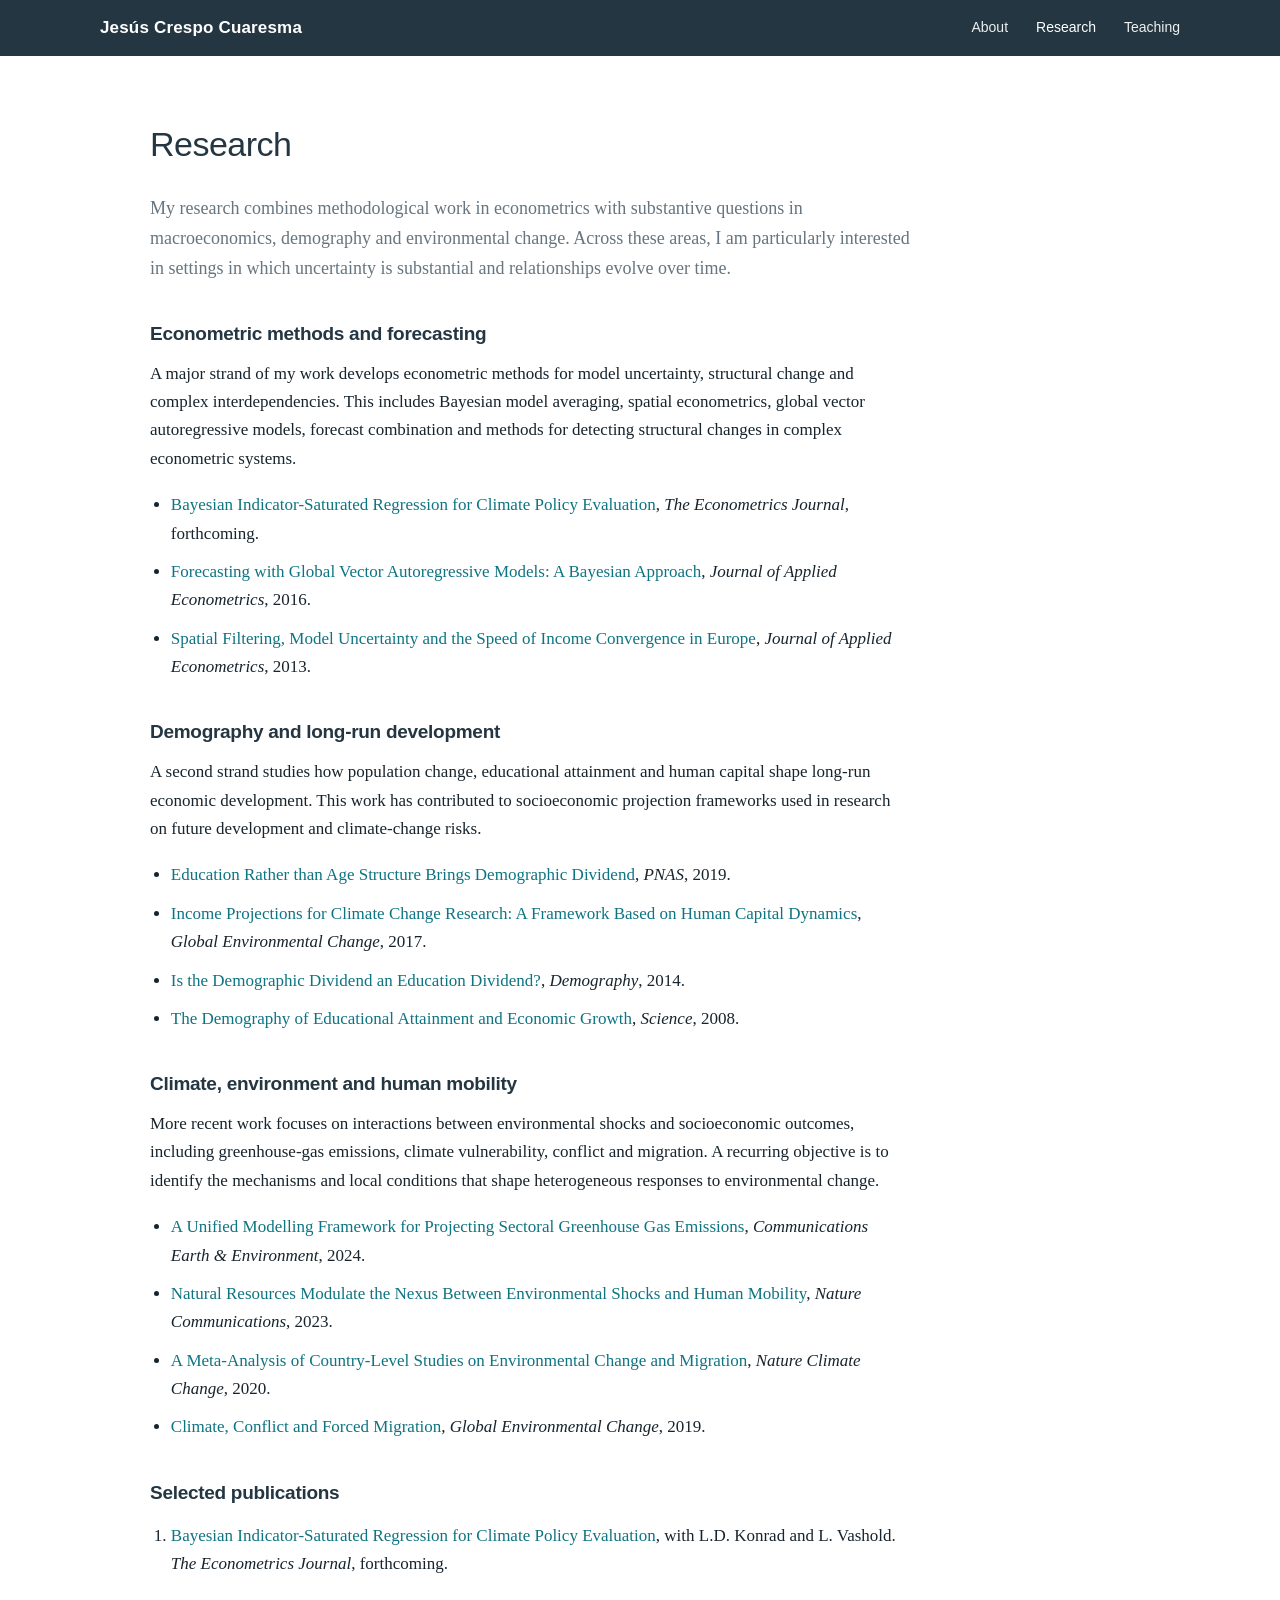
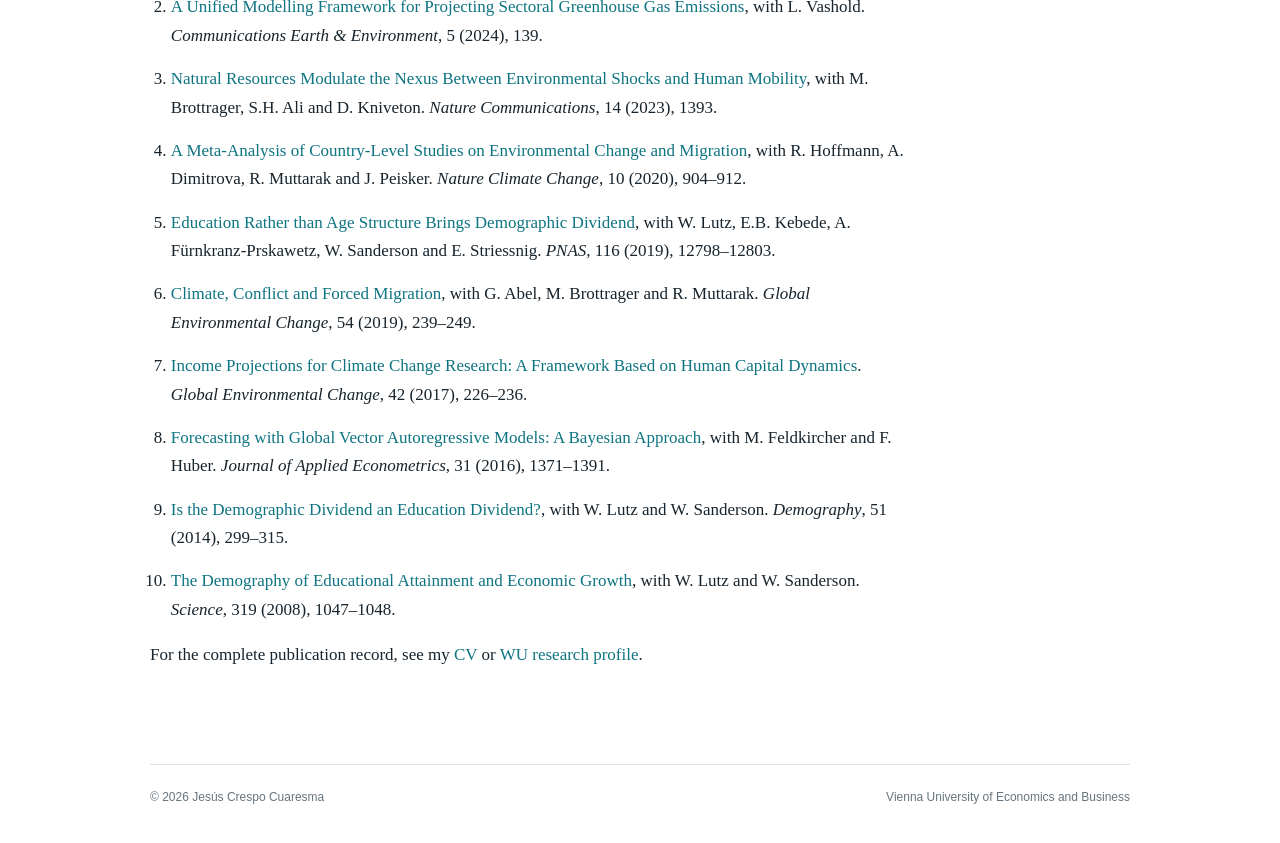
==== commit ad56ceef: "Add files via upload" ====
--- a/docs/publications.html
+++ b/docs/publications.html
@@ -1,680 +1 @@
-<!doctype html>
-<html lang="en">
-<head>
-<meta charset="utf-8">
-<meta name="viewport" content="width=device-width, initial-scale=1">
-<meta name="description" content="Academic website of Jesús Crespo Cuaresma, Professor of Economics at WU Vienna.">
-<title>Publications · Jesús Crespo Cuaresma</title>
-<link rel="stylesheet" href="styles.css">
-</head>
-<body>
-<header class="site-header"><div class="nav-wrap"><a class="brand" href="index.html">Jesús Crespo Cuaresma</a><nav><a class="nav-link " href="index.html">Home</a><a class="nav-link " href="research.html">Research</a><a class="nav-link active" href="publications.html">Publications</a><a class="nav-link " href="teaching.html">Teaching</a></nav></div></header>
-<main class="content"><h1 id="publications">Publications</h1>
-<h2 id="selected-publications">Selected publications</h2>
-<p>The papers below give a compact view of the main strands of my
-research. DOI links lead directly to the publication or, for the
-forthcoming paper, to the current preprint.</p>
-<ol type="1">
-<li><strong><a href="https://doi.org/10.48550/arXiv.2603.04997">Bayesian
-Indicator-Saturated Regression for Climate Policy
-Evaluation</a></strong> (with L.D. Konrad and L. Vashold). <em>The
-Econometrics Journal</em>, forthcoming. <a
-href="https://doi.org/10.48550/arXiv.2603.04997">Preprint</a></li>
-<li><strong><a href="https://doi.org/10.1038/s43247-024-01288-9">A
-Unified Modelling Framework for Projecting Sectoral Greenhouse Gas
-Emissions</a></strong> (with L. Vashold). <em>Communications Earth &amp;
-Environment</em>, 5 (2024), 139. <a
-href="https://doi.org/10.1038/s43247-024-01288-9">DOI</a></li>
-<li><strong><a href="https://doi.org/10.1038/s41467-023-37074-y">Natural
-Resources Modulate the Nexus Between Environmental Shocks and Human
-Mobility</a></strong> (with M. Brottrager, S.H. Ali and D. Kniveton).
-<em>Nature Communications</em>, 14 (2023), 1393. <a
-href="https://doi.org/10.1038/s41467-023-37074-y">DOI</a></li>
-<li><strong><a href="https://doi.org/10.1038/s41558-020-0898-6">A
-Meta-Analysis of Country-Level Studies on Environmental Change and
-Migration</a></strong> (with R. Hoffmann, A. Dimitrova, R. Muttarak and
-J. Peisker). <em>Nature Climate Change</em>, 10 (2020), 904–912. <a
-href="https://doi.org/10.1038/s41558-020-0898-6">DOI</a></li>
-<li><strong><a href="https://doi.org/10.1073/pnas.1820362116">Education
-Rather than Age Structure Brings Demographic Dividend</a></strong> (with
-W. Lutz, E.B. Kebede, A. Fürnkranz-Prskawetz, W. Sanderson and E.
-Striessnig). <em>Proceedings of the National Academy of Sciences</em>,
-116 (2019), 12798–12803. <a
-href="https://doi.org/10.1073/pnas.1820362116">DOI</a></li>
-<li><strong><a
-href="https://doi.org/10.1016/j.gloenvcha.2018.12.003">Climate, Conflict
-and Forced Migration</a></strong> (with G. Abel, M. Brottrager and R.
-Muttarak). <em>Global Environmental Change</em>, 54 (2019), 239–249. <a
-href="https://doi.org/10.1016/j.gloenvcha.2018.12.003">DOI</a></li>
-<li><strong><a
-href="https://doi.org/10.1016/j.gloenvcha.2015.02.012">Income
-Projections for Climate Change Research: A Framework Based on Human
-Capital Dynamics</a></strong>. <em>Global Environmental Change</em>, 42
-(2017), 226–236. <a
-href="https://doi.org/10.1016/j.gloenvcha.2015.02.012">DOI</a></li>
-<li><strong><a href="https://doi.org/10.1002/jae.2504">Forecasting with
-Global Vector Autoregressive Models: A Bayesian Approach</a></strong>
-(with M. Feldkircher and F. Huber). <em>Journal of Applied
-Econometrics</em>, 31 (2016), 1371–1391. <a
-href="https://doi.org/10.1002/jae.2504">DOI</a></li>
-<li><strong><a href="https://doi.org/10.1007/s13524-013-0245-x">Is the
-Demographic Dividend an Education Dividend?</a></strong> (with W. Lutz
-and W. Sanderson). <em>Demography</em>, 51 (2014), 299–315. <a
-href="https://doi.org/10.1007/s13524-013-0245-x">DOI</a></li>
-<li><strong><a href="https://doi.org/10.1126/science.1151753">The
-Demography of Educational Attainment and Economic Growth</a></strong>
-(with W. Lutz and W. Sanderson). <em>Science</em>, 319 (2008),
-1047–1048. <a
-href="https://doi.org/10.1126/science.1151753">DOI</a></li>
-</ol>
-<h2 id="recent-other-research-outputs">Recent other research
-outputs</h2>
-<ul>
-<li><em>Ein Klimaplan für Österreich</em> (with C. Keuschnigg), eXplore!
-Initiative, 2026.</li>
-<li><em>Measuring Human Capital with Productivity-Weighted Labor Force:
-Methodology and Projections for China, India, the United States, and the
-European Union</em> (with G. Marois, S. Gietel-Basten, J.G. Zellmann, C.
-Reiter and W. Lutz), IIASA Working Paper WP-24-005, 2024.</li>
-<li><em>Human Migration and Natural Resources: Global Assessment of an
-Adaptive Complex System</em> (contributing author), United Nations
-Environment Programme / International Resource Panel, 2023.</li>
-<li>Natural Disasters and Economic Growth: Revisiting the Evidence, in
-<em>Handbook on the Economics of Disasters</em>, 2022. <a
-href="https://doi.org/10.4337/9781839103735.00016">DOI</a></li>
-</ul>
-<details class="full-list">
-<summary>
-<strong>Complete peer-reviewed publication list</strong>
-</summary>
-<ol type="1">
-<li><p>Bayesian Indicator-Saturated Regression for Climate Policy
-Evaluation (with L.D. Konrad and L. Vashold), <em>The Econometrics
-Journal</em>, forthcoming. Preprint: <a
-href="https://doi.org/10.48550/arXiv.2603.04997"
-class="uri">https://doi.org/10.48550/arXiv.2603.04997</a>.</p></li>
-<li><p>Labor Market Institutions, Fiscal Multipliers, and Macroeconomic
-Volatility (with M. Boeck and C. Glocker), <em>Journal of Applied
-Econometrics</em>, advance online publication (2026). <a
-href="https://doi.org/10.1002/jae.70078"
-class="uri">https://doi.org/10.1002/jae.70078</a>.</p></li>
-<li><p>What Are Price Mark-Up Shocks? (with R. Singer), <em>Applied
-Economics Letters</em>, advance online publication (2025), 1–6. <a
-href="https://doi.org/10.1080/13504851.2025.2491729"
-class="uri">https://doi.org/10.1080/13504851.2025.2491729</a>.</p></li>
-<li><p>The Regional Determinants of Per-Capita CO₂ Emissions Growth in
-Europe (with D. Schmidtner), <em>Letters in Spatial and Resource
-Sciences</em>, Vol. 19 (2026), 20. <a
-href="https://doi.org/10.1007/s12076-026-00445-2"
-class="uri">https://doi.org/10.1007/s12076-026-00445-2</a>.</p></li>
-<li><p>Projecting Labour Market Imbalances and Skill Mismatch under
-Demographic Change in the EU (with G. Marois, M. Potancokova and A.
-Bezat-Jarzębowska),<em>European Journal of Population</em>, Vol. 42
-(2026), 4. <a href="https://doi.org/10.1007/s10680-025-09758-2"
-class="uri">https://doi.org/10.1007/s10680-025-09758-2</a>.</p></li>
-<li><p>Real-time Data, Revisions and the Predictive Ability of DSGE
-Models (with J. Čapek, J. Chalmoviansky and V. Reichel), <em>Oxford
-Bulletin of Economics and Statistics</em>, Vol. 87 (2025), 1059-1080. <a
-href="https://doi.org/10.1111/obes.12677"
-class="uri">https://doi.org/10.1111/obes.12677</a>.</p></li>
-<li><p>A Dataset of Structural Breaks in Greenhouse Gas Emissions for
-Climate Policy Evaluation (with T. Tebecis), <em>Scientific Data</em>,
-Vol. 12 (2025), 42. <a href="https://doi.org/10.1038/s41597-024-04321-w"
-class="uri">https://doi.org/10.1038/s41597-024-04321-w</a>.</p></li>
-<li><p>Commentary: From Acute Food Insecurity to Famine: How the
-2023/2024 War on Gaza Has Dramatically Set Back Sustainable Development
-Goal 2 to End Hunger (with R. Zelingher), <em>Frontiers in Sustainable
-Food Systems</em>, Vol. 8 (2024), 1511320. <a
-href="https://doi.org/10.3389/fsufs.2024.1511320"
-class="uri">https://doi.org/10.3389/fsufs.2024.1511320</a>.</p></li>
-<li><p>High-Resolution Modelling and Projecting Local Dynamics of
-Differential Vulnerability to Urban Heat Stress (with I. Marginean, R.
-Hoffmann, R. Muttarak, J. Gao and A.S. Daloz), <em>Earth’s Future</em>,
-Vol. 12 (2024), e2024EF004431. <a
-href="https://doi.org/10.1029/2024EF004431"
-class="uri">https://doi.org/10.1029/2024EF004431</a>.</p></li>
-<li><p>Regime-Dependent Commodity Price Dynamics: A Predictive Analysis
-(with I. Fortin, J. Hlouskova and M. Obersteiner), <em>Journal of
-Forecasting</em>, Vol. 43 (2024), 2822-2847. <a
-href="https://doi.org/10.1002/for.3152"
-class="uri">https://doi.org/10.1002/for.3152</a>.</p></li>
-<li><p>The Effect of Structural Reforms on Employment and the
-Trade–Labour Link: Robust Evidence from Europe and Central Asia (with N.
-Rovo and G. Vincelette), <em>Economics of Transition and Institutional
-Change</em>, Vol. 32 (2024), 1037–1055. <a
-href="https://doi.org/10.1111/ecot.12408"
-class="uri">https://doi.org/10.1111/ecot.12408</a>.</p></li>
-<li><p>A Dataset of Human Capital-Weighted Population Estimates for 185
-Countries from 1970 to 2100 (with G. Marois, J. Zellmann and C. Reiter),
-<em>Scientific Data</em>, Vol. 11 (2024), 612. <a
-href="https://doi.org/10.1038/s41597-024-03466-y"
-class="uri">https://doi.org/10.1038/s41597-024-03466-y</a>.</p></li>
-<li><p>A Unified Modelling Framework for Projecting Sectoral Greenhouse
-Gas Emissions (with L. Vashold), <em>Communications Earth &amp;
-Environment</em>, Vol.5 (2024), 139. <a
-href="https://doi.org/10.1038/s43247-024-01288-9"
-class="uri">https://doi.org/10.1038/s43247-024-01288-9</a>.</p></li>
-<li><p>Climate, Conflict and Internal Migration in Colombia (with K.
-Fenz, T. Mitterling and I. Roitner-Fransecky), <em>Vienna Yearbook of
-Population Research</em>, Vol. 22 (2024), 1-22. <a
-href="https://doi.org/10.1553/p-8kaj-g8kb"
-class="uri">https://doi.org/10.1553/p-8kaj-g8kb</a>.</p></li>
-<li><p>Explaining Long-Term Bond Yields Synchronization Dynamics in
-Europe (with O. Fernandez), <em>Economic Modelling</em>, Vol. 133
-(2024), 106684. <a href="https://doi.org/10.1016/j.econmod.2024.106684"
-class="uri">https://doi.org/10.1016/j.econmod.2024.106684</a>.</p></li>
-<li><p>Gravity Models for Global Migration Flows: A Predictive
-Evaluation (with J. Caballero Reina, K. Fenz, J. Zellmann, T. Yankov and
-A. Taha), <em>Population Research and Policy Review</em>, Vol. 43
-(2024), 29. <a href="https://doi.org/10.1007/s11113-024-09867-6"
-class="uri">https://doi.org/10.1007/s11113-024-09867-6</a>.</p></li>
-<li><p>Production Structure, Tradability and Fiscal Spending Multipliers
-(with C. Glocker), <em>Journal of International Money and Finance</em>,
-Vol. 138 (2023), 102921. <a
-href="https://doi.org/10.1016/j.jimonfin.2023.102921"
-class="uri">https://doi.org/10.1016/j.jimonfin.2023.102921</a>.</p></li>
-<li><p>Macroeconomic Forecasting in the Euro Area Using Predictive
-Combinations of DSGE Models (with J. Čapek, N. Hauzenberger and V.
-Reichel), <em>International Journal of Forecasting</em>, Vol. 39 (2023),
-1820-1838. <a href="https://doi.org/10.1016/j.ijforecast.2022.09.002"
-class="uri">https://doi.org/10.1016/j.ijforecast.2022.09.002</a>.</p></li>
-<li><p>Towards scenario representation of adaptive capacity for global
-climate change assessments (with M. Andrijevic, C-F. Schleussner, T.
-Lissner, R. Muttarak, K.Riahi, E. Theokritoff, A. Thomas, N. van Maanen
-and E. Byers) , <em>Nature Climate Change</em>, Vol. 13 (2023), 778–787.
-<a href="https://doi.org/10.1038/s41558-023-01725-1"
-class="uri">https://doi.org/10.1038/s41558-023-01725-1</a>.</p></li>
-<li><p>Natural Resources Modulate the Nexus Between Environmental Shocks
-and Human Mobility (with M. Brottrager, S.H. Ali and D. Kniveton),
-<em>Nature Communications</em>, Vol. 14 (2023), 1393. <a
-href="https://doi.org/10.1038/s41467-023-37074-y"
-class="uri">https://doi.org/10.1038/s41467-023-37074-y</a>.</p></li>
-<li><p>When Do We See Poverty Convergence? (with S. Klasen and K.
-Wacker), <em>Oxford Bulletin of Economics and Statistics</em>, Vol. 84
-(2022), 1283-1301. <a href="https://doi.org/10.1111/obes.12492"
-class="uri">https://doi.org/10.1111/obes.12492</a>.</p></li>
-<li><p>Uncertainty and Business Cycle Synchronization in Europe,
-<em>Applied Economics Letters</em>, Vol. 29 (2022), 1047-1053. <a
-href="https://doi.org/10.1080/13504851.2021.1939854"
-class="uri">https://doi.org/10.1080/13504851.2021.1939854</a>.</p></li>
-<li><p>Estimating Global Economic Well-Being with Unlit Settlements
-(with I. McCallum, C.C.M. Kyba, J.C. Laso-Bayas, E. Moltchanova, M.
-Cooper, S. Pachauri, L. See, O. Danylo, I. Moorthy, M. Lesiv, K. Baugh,
-C.D. Elvidge, M. Hofer and S. Fritz), <em>Nature Communications</em>,
-Vol. 13 (2022), 2459. <a
-href="https://doi.org/10.1038/s41467-022-30099-9"
-class="uri">https://doi.org/10.1038/s41467-022-30099-9</a>.</p></li>
-<li><p>Fiscal Multipliers in a Small Open Economy: The Case of Austria
-(with J. Čapek, J. Holler and P. Schuster), <em>Oxford Economic
-Papers</em>, Vol. 74 (2022), 412–430. <a
-href="https://doi.org/10.1093/oep/gpab027"
-class="uri">https://doi.org/10.1093/oep/gpab027</a>.</p></li>
-<li><p>Recent Progress and Future Directions for Research Related to
-Migration and Conflict (with G. Abel, M. Brottrager and R. Muttarak),
-<em>Global Environmental Change</em>, Vol. 71 (2021), 102401. <a
-href="https://doi.org/10.1016/j.gloenvcha.2021.102401"
-class="uri">https://doi.org/10.1016/j.gloenvcha.2021.102401</a>.</p></li>
-<li><p>Spatial Spillover Effects from Agriculture Drive Deforestation in
-Mato Grosso, Brazil (with N. Kuschnig, T. Krisztin and S. Giljum),
-<em>Scientific Reports</em>, Vol. 11 (2021), 21804. <a
-href="https://doi.org/10.1038/s41598-021-00861-y"
-class="uri">https://doi.org/10.1038/s41598-021-00861-y</a>.</p></li>
-<li><p>Modelling and Projecting Digital Trends in European Regions: An
-Econometric Framework (with S. Lutz), <em>Regional Studies</em>, Vol. 55
-(2021): 1696-1710. <a
-href="https://doi.org/10.1080/00343404.2021.1976746"
-class="uri">https://doi.org/10.1080/00343404.2021.1976746</a>.</p></li>
-<li><p>Agricultural Commodity Price Dynamics and their Determinants: A
-Comprehensive Econometric Approach (with J. Hlouskova and M.
-Obersteiner), <em>Journal of Forecasting</em>, Vol. 40 (2021):
-1245-1273. <a href="https://doi.org/10.1002/for.2768"
-class="uri">https://doi.org/10.1002/for.2768</a>.</p></li>
-<li><p>Monitoring and Projecting Global Hunger: Are We On Track? (with
-B. Müller, C. Cafiero, J.C. Laso Bayas and H. Kharas), <em>Global Food
-Security</em>, Vol. 30 (2021): 100568. <a
-href="https://doi.org/10.1016/j.gfs.2021.100568"
-class="uri">https://doi.org/10.1016/j.gfs.2021.100568</a>.</p></li>
-<li><p>Tracing International Migration in Projections of Income and
-Inequality Across the Shared Socioeconomic Pathways (with H. Benveniste,
-M. Gidden and R. Muttarak), <em>Climatic Change</em>, Vol. 166 (2021):
-39. <a href="https://doi.org/10.1007/s10584-021-03133-w"
-class="uri">https://doi.org/10.1007/s10584-021-03133-w</a>.</p></li>
-<li><p>Overcoming Gender Inequality for Climate Resilient Development
-(with M. Andrijevic, T. Lissner, A. Thomas, and C-F. Schleussner),
-<em>Nature Communications</em>, Vol. 11 (2020): 6261. <a
-href="https://doi.org/10.1038/s41467-020-19856-w"
-class="uri">https://doi.org/10.1038/s41467-020-19856-w</a>.</p></li>
-<li><p>AgroTutor: A Mobile Phone Application Supporting Agricultural
-Sustainable Intensification (with J-C. Laso Bayas, A. Gardeazabal, M.
-Karner, C. Folberth, L. Vargas, R. Skalský, J. Balkovic, A. Subash, M.
-Saad, S. Delerce, J. Hlouskova, J. Molina-Maturano, L. See, S. Fritz, M.
-Obersteiner and B. Govaerts), <em>Sustainability</em> Vol. 12 (2020):
-9309. <a href="https://doi.org/10.3390/su12229309"
-class="uri">https://doi.org/10.3390/su12229309</a>.</p></li>
-<li><p>A Meta-Analysis of Country-Level Studies on Environmental Change
-and Migration (with R. Hoffmann, A. Dimitrova, R. Muttarak and J.
-Peisker), <em>Nature Climate Change</em> Vol. 10 (2020): 904–912. <a
-href="https://doi.org/10.1038/s41558-020-0898-6"
-class="uri">https://doi.org/10.1038/s41558-020-0898-6</a>.</p></li>
-<li><p>Fragility and the Effect of International Uncertainty Shocks
-(with F. Huber and L. Onorante), <em>Journal of International Money and
-Finance</em>, Vol. 108 (2020): 102151. <a
-href="https://doi.org/10.1016/j.jimonfin.2020.102151"
-class="uri">https://doi.org/10.1016/j.jimonfin.2020.102151</a>.</p></li>
-<li><p>We Just Estimated Twenty Million Fiscal Multipliers (with J.
-Čapek), <em>Oxford Bulletin of Economics and Statistics</em>, Vol. 82
-(2020): 483–502. <a href="https://doi.org/10.1111/obes.12351"
-class="uri">https://doi.org/10.1111/obes.12351</a>.</p></li>
-<li><p>What Do We Know About Poverty in North Korea? (with O. Danylo, S.
-Fritz, M. Hofer, H. Kharas and J.C. Laso Bayas),<em>Palgrave
-Communications</em>, Vol. 6 (2020), 40. <a
-href="https://doi.org/10.1057/s41599-020-0417-4"
-class="uri">https://doi.org/10.1057/s41599-020-0417-4</a>.</p></li>
-<li><p>Governance in Socio-Economic Pathways and its Role for Future
-Adaptive Capacity (with M. Andrijevic, R. Muttarak and C-F.
-Schleussner), <em>Nature Sustainability</em>, Vol. 3 (2020): 35-41. <a
-href="https://doi.org/10.1038/s41893-019-0405-0"
-class="uri">https://doi.org/10.1038/s41893-019-0405-0</a>.</p></li>
-<li><p>Education Rather than Age Structure Brings Demographic Dividend
-(with W. Lutz, E.B. Kebede,A. Fürnkranz-Prskawetz, W. Sanderson and E.
-Striessnig), <em>Proceedings of the National Academy of Sciences
-(PNAS)</em>, Vol. 116 (2019): 12798–12803. <a
-href="https://doi.org/10.1073/pnas.1820362116"
-class="uri">https://doi.org/10.1073/pnas.1820362116</a>.</p></li>
-<li><p>Climate, Conflict and Forced Migration (with G. Abel, M.
-Brottrager and R. Muttarak), <em>Global Environmental Change</em>, Vol.
-54 (2019): 239–249. <a
-href="https://doi.org/10.1016/j.gloenvcha.2018.12.003"
-class="uri">https://doi.org/10.1016/j.gloenvcha.2018.12.003</a>.</p></li>
-<li><p>Spillovers from US Monetary Policy: Evidence from a Time-Varying
-Parameter GVAR Model (with G. Doppelhofer, M. Feldkircher and F. Huber),
-<em>Journal of the Royal Statistical Society: Series A (Statistics in
-Society)</em>, Vol. 182 (2019): 831–861. <a
-href="https://doi.org/10.1111/rssa.12439"
-class="uri">https://doi.org/10.1111/rssa.12439</a>.</p></li>
-<li><p>On the Empirics of Reserve Requirements and Economic Growth (with
-G. von Schweinitz and K. Wendt), <em>Journal of Macroeconomics</em>,
-Vol. 60 (2019): 253–274. <a
-href="https://doi.org/10.1016/j.jmacro.2019.03.004"
-class="uri">https://doi.org/10.1016/j.jmacro.2019.03.004</a>.</p></li>
-<li><p>Deforestation and Economic Development: Evidence from National
-Borders (with M. Heger), <em>Land Use Policy</em>, Vol. 84 (2019):
-347–353. <a href="https://doi.org/10.1016/j.landusepol.2018.12.039"
-class="uri">https://doi.org/10.1016/j.landusepol.2018.12.039</a>.</p></li>
-<li><p>Bivariate Jointness Measures in Bayesian Model Averaging: Solving
-the Conundrum (with B. Grün, P. Hofmarcher, S. Humer and M. Moser),
-<em>Journal of Macroeconomics</em>, Vol. 57 (2018): 150–165. <a
-href="https://doi.org/10.1016/j.jmacro.2018.05.005"
-class="uri">https://doi.org/10.1016/j.jmacro.2018.05.005</a>.</p></li>
-<li><p>Exchange Rate Forecasting and the Performance of Currency
-Portfolios (with I. Fortin and J. Hlouskova), <em>Journal of
-Forecasting</em>, Vol. 37 (2018): 519–540. <a
-href="https://doi.org/10.1002/for.2518"
-class="uri">https://doi.org/10.1002/for.2518</a>.</p></li>
-<li><p>Fundamentals, Speculation or Macroeconomic Conditions? Modelling
-and Forecasting Arabica Coffee Prices (with J. Hlouskova and M.
-Obersteiner), <em>European Review of Agricultural Economics</em>, Vol.
-45 (2018): 583–615. <a href="https://doi.org/10.1093/erae/jby010"
-class="uri">https://doi.org/10.1093/erae/jby010</a>.</p></li>
-<li><p>Democracy, Geography and Model Uncertainty (with S. Humer and D.
-Oberdabernig), <em>Scottish Journal of Political Economy</em>, Vol. 65
-(2018): 154-185. <a href="https://doi.org/10.1111/sjpe.12140"
-class="uri">https://doi.org/10.1111/sjpe.12140</a>.</p></li>
-<li><p>Does Income Inequality Affect Aggregate Consumption? Revisiting
-the Evidence (with J. Kubala and K. Petrikova), <em>Empirical
-Economics</em>, Vol. 55 (2018): 905–912. <a
-href="https://doi.org/10.1007/s00181-017-1302-x"
-class="uri">https://doi.org/10.1007/s00181-017-1302-x</a>.</p></li>
-<li><p>Will the Sustainable Development Goals be fulfilled? Assessing
-present and future global poverty (with W. Fengler, H. Kharas, K.
-Bekhtiar, M. Brottrager and M. Hofer), <em>Palgrave Communications</em>,
-29 (2018). <a href="https://doi.org/10.1057/s41599-018-0083-y"
-class="uri">https://doi.org/10.1057/s41599-018-0083-y</a>.</p></li>
-<li><p>Human Capital Accumulation and Long-Term Income Growth
-Projections for European Regions (with G. Doppelhofer, F. Huber and P.
-Piribauer), <em>Journal of Regional Science</em>, Vol. 58 (2018): 81–99.
-<a href="https://doi.org/10.1111/jors.12339"
-class="uri">https://doi.org/10.1111/jors.12339</a>.</p></li>
-<li><p>Credit Where Credit Is Due: An Approach to Education Returns
-Based on Shapley Values (with B. Barakat), <em>Education Economics</em>,
-Vol. 25 (2017): 533–541. <a
-href="https://doi.org/10.1080/09645292.2017.1343276"
-class="uri">https://doi.org/10.1080/09645292.2017.1343276</a>.</p></li>
-<li><p>Weighting Schemes in Global VAR Modelling: A Forecasting Exercise
-(with F. Martin), <em>Letters in Spatial and Resource Sciences</em>,
-Vol. 10 (2017): 45–56. <a
-href="https://doi.org/10.1007/s12076-016-0170-x"
-class="uri">https://doi.org/10.1007/s12076-016-0170-x</a>.</p></li>
-<li><p>Income Projections for Climate Change Research: A Framework Based
-on Human Capital Dynamics, <em>Global Environmental Change</em>, Vol. 42
-(2017): 226–236. <a
-href="https://doi.org/10.1016/j.gloenvcha.2015.02.012"
-class="uri">https://doi.org/10.1016/j.gloenvcha.2015.02.012</a>.</p></li>
-<li><p>The Shared Socioeconomic Pathways and their energy, land use, and
-greenhouse gas emissions implications: An overview (with K. Riahi, D.P.
-van Vuuren, E. Kriegler, J. Edmonds, B.C. ONeill, S. Fujimori, N. Bauer,
-K. Calvin, R. Dellink, O. Fricko, W. Lutz, A. Popp, S. KC, M. Leimbach,
-L. Jiang, T. Kram, S. Rao, J. Emmerling, K. Ebi, T. Hasegawa, P. Havlik,
-F. Humpender, L.A. Da Silva, S. Smith, E. Stehfest, V. Bosetti, J. Eom,
-D. Gernaat, T. Masui, J. Rogelj, J. Streer, L. Drouet, V. Krey, G.
-Luderer, M. Harmsen, K. Takahashi, L. Baumstark, J.C. Doelman, M.
-Kainuma, Z. Klimont, G. Marangoni, H. Lotze-Campen, M. Obersteiner, A.
-Tabeau and M. Tavoni), <em>Global Environmental Change</em>, Vol. 42
-(2017): 153–168. <a
-href="https://doi.org/10.1016/j.gloenvcha.2016.05.009"
-class="uri">https://doi.org/10.1016/j.gloenvcha.2016.05.009</a>.</p></li>
-<li><p>Economic Development and Forest Cover: Evidence from Satellite
-Data (with O. Danylo, S. Fritz, I. McCallum, M. Obersteiner, L. See and
-B. Walsh), <em>Scientific Reports</em>, Vol. 7 (2017): 40678. <a
-href="https://doi.org/10.1038/srep40678"
-class="uri">https://doi.org/10.1038/srep40678</a>.</p></li>
-<li><p>Forecasting with Global Vector Autoregressive Models: A Bayesian
-Approach (with M. Feldkircher and F. Huber), <em>Journal of Applied
-Econometrics</em>, Vol. 31 (2016): 1371– 1391. <a
-href="https://doi.org/10.1002/jae.2504"
-class="uri">https://doi.org/10.1002/jae.2504</a>.</p></li>
-<li><p>Forecasting Errors, Directional Accuracy and Profitability of
-Currency Trading: The Case of EUR/USD Exchange Rate (with M. Costantini
-and J. Hlouskova), <em>Journal of Forecasting</em>, Vol. 35 (2016):
-652–668. <a href="https://doi.org/10.1002/for.2398"
-class="uri">https://doi.org/10.1002/for.2398</a>.</p></li>
-<li><p>Bayesian Variable Selection in Spatial Autoregressive Models
-(with P. Piribauer), <em>Spatial Economic Analysis</em>, Vol. 11 (2016):
-457–479. <a href="https://doi.org/10.1080/17421772.2016.1227468"
-class="uri">https://doi.org/10.1080/17421772.2016.1227468</a>.</p></li>
-<li><p>The Dynamics of Returns to Education in Uganda: National and
-Subnational Trends (with A. Raggl), <em>Development Policy Review</em>,
-Vol. 34 (2016): 385–422. <a href="https://doi.org/10.1111/dpr.12155"
-class="uri">https://doi.org/10.1111/dpr.12155</a>.</p></li>
-<li><p>Aging and Income Convergence in Europe: A Survey of the
-Literature and Insights from a Demographic Projection Exercise (with E.
-Loichinger and G. Vincelette), <em>Economic Systems</em>, Vol. 40
-(2016): 4–17. <a href="https://doi.org/10.1016/j.ecosys.2015.07.003"
-class="uri">https://doi.org/10.1016/j.ecosys.2015.07.003</a>.</p></li>
-<li><p>Why is Income Inequality Increasing in the Developed World? (with
-M. Roser), <em>Review of Income and Wealth</em>, Vol. 62 (2016): 1–27.
-<a href="https://doi.org/10.1111/roiw.12153"
-class="uri">https://doi.org/10.1111/roiw.12153</a>.</p></li>
-<li><p>Unveiling Covariate Inclusion Structures In Economic Growth
-Regressions Using Latent Class Analysis (with B. Grün, P. Hofmarcher, S.
-Humer and M.Moser), <em>European Economic Review</em>, Vol. 81 (2016):
-189–202. <a href="https://doi.org/10.1016/j.euroecorev.2015.03.009"
-class="uri">https://doi.org/10.1016/j.euroecorev.2015.03.009</a>.</p></li>
-<li><p>The Demography of Human Development and Climate Change
-Vulnerability: A Projection Exercise (with W. Lutz), <em>Vienna Yearbook
-of Population Research</em>, Vol. 13 (2015): 241–262. <a
-href="https://doi.org/10.1553/populationyearbook2015s241"
-class="uri">https://doi.org/10.1553/populationyearbook2015s241</a>.</p></li>
-<li><p>Last Night a Shrinkage Saved My Life: Economic Growth, Model
-Uncertainty and Correlated Regressors (with B. Grün, P. Hofmarcher and
-K. Hornik), <em>Journal of Forecasting</em>, Vol. 34 (2015): 133–144. <a
-href="https://doi.org/10.1002/for.2328"
-class="uri">https://doi.org/10.1002/for.2328</a>.</p></li>
-<li><p>Aggregravity: Estimating Gravity Models from Aggregate Data (with
-H. Badinger), <em>Applied Economics</em>, Vol. 47 (2015): 2119–2126. <a
-href="https://doi.org/10.1080/00036846.2014.1002903"
-class="uri">https://doi.org/10.1080/00036846.2014.1002903</a>.</p></li>
-<li><p>Energy Inflation and House Price Corrections (with A.
-Breitenfellner and P. Mayer), <em>Energy Economics</em>, Vol. 48 (2015):
-109–116. <a href="https://doi.org/10.1016/j.eneco.2014.08.023"
-class="uri">https://doi.org/10.1016/j.eneco.2014.08.023</a>.</p></li>
-<li><p>Firm Growth and Productivity in Belarus: New Empirical Evidence
-from the Machine Building Industry (with H. Oberhofer and G.
-Vincelette), <em>Journal of Comparative Economics</em>, Vol. 42 (2014):
-726–738. <a href="https://doi.org/10.1016/j.jce.2013.07.004"
-class="uri">https://doi.org/10.1016/j.jce.2013.07.004</a>.</p></li>
-<li><p>Prospective Ageing and Economic Growth in Europe (with M. Labaj
-and P. Pruzinsky), <em>Journal of the Economics of Ageing</em>, Vol. 3
-(2014): 50–57. <a href="https://doi.org/10.1016/j.jeoa.2014.05.003"
-class="uri">https://doi.org/10.1016/j.jeoa.2014.05.003</a>.</p></li>
-<li><p>Modelling the Macroeconomic Impact of Future Trajectories of
-Educational Development in Least Developed Countries (with S. Basten),
-<em>International Journal of Educational Development</em>, Vol. 36
-(2014): 44–50. <a href="https://doi.org/10.1016/j.ijedudev.2013.12.003"
-class="uri">https://doi.org/10.1016/j.ijedudev.2013.12.003</a>.</p></li>
-<li><p>Demand and Supply Drivers of Foreign Currency Loans in CEECs: A
-Meta-Analysis (with J. Fidrmuc and M. Hake), <em>Economic Systems</em>,
-Vol. 38 (2014): 26–42. <a
-href="https://doi.org/10.1016/j.ecosys.2013.09.001"
-class="uri">https://doi.org/10.1016/j.ecosys.2013.09.001</a>.</p></li>
-<li><p>Economic Growth and Inflation in Europe: A Tale of Two Thresholds
-(with M.A. Silgoner), <em>Journal of Common Market Studies</em>, Vol. 52
-(2014): 843–860. <a href="https://doi.org/10.1111/jcms.12117"
-class="uri">https://doi.org/10.1111/jcms.12117</a>.</p></li>
-<li><p>Institutional Barriers and Job Creation in Central and Eastern
-Europe (with H. Oberhofer and G. Vincelette), <em>IZA Journal of
-European Labor Studies</em>, Vol. 3 (2014): 3. <a
-href="https://doi.org/10.1186/2193-9012-3-3"
-class="uri">https://doi.org/10.1186/2193-9012-3-3</a>.</p></li>
-<li><p>Is the Demographic Dividend an Education Dividend? (with W.Lutz
-and W.Sanderson), <em>Demography</em>, Vol. 51 (2014), 299–315. <a
-href="https://doi.org/10.1007/s13524-013-0245-x"
-class="uri">https://doi.org/10.1007/s13524-013-0245-x</a>.</p></li>
-<li><p>The Determinants of Economic Growth in European Regions (with G.
-Doppelhofer and M. Feldkircher). <em>Regional Studies</em>, Vol. 48
-(2014), 44–67. <a href="https://doi.org/10.1080/00343404.2012.678824"
-class="uri">https://doi.org/10.1080/00343404.2012.678824</a>.</p></li>
-<li><p>Deregulation and Demographic Change: A Key to Understanding
-Whether Religious Plurality Leads to Strife (with B.J. Grim and V.
-Skirbekk), <em>Interdisciplinary Journal of Research on Religion</em>,
-Vol. 9 (2013), 1–19.</p></li>
-<li><p>Income Convergence Prospects in Europe: Assessing the Role of
-Human Capital Dynamics (with M. Havettova and M. Labaj ), <em>Economic
-Systems</em>, Vol. 37 (2013), 493–507. <a
-href="https://doi.org/10.1016/j.ecosys.2013.02.004"
-class="uri">https://doi.org/10.1016/j.ecosys.2013.02.004</a>.</p></li>
-<li><p>The Age-Productivity Pattern: Do Location and Sector Affiliation
-Matter? (with B. Mahlberg, I. Freund and A. Fürnkranz-Prskawetz),
-<em>Journal of the Economics of Ageing</em>, Vol. 1–2 (2013), 72–82. <a
-href="https://doi.org/10.1016/j.jeoa.2013.08.002"
-class="uri">https://doi.org/10.1016/j.jeoa.2013.08.002</a>.</p></li>
-<li><p>Business Cycle Convergence in EMU: A Second Look at the Second
-Moment (with O. Fernández Amador), <em>Journal of International Money
-and Finance</em>, Vol. 37 (2013), 239–259. <a
-href="https://doi.org/10.1016/j.jimonfin.2013.06.002"
-class="uri">https://doi.org/10.1016/j.jimonfin.2013.06.002</a>.</p></li>
-<li><p>Business Cycle Convergence in EMU: A First Look at the Second
-Moment (with O. Fernández Amador), <em>Journal of Macroeconomics</em>,
-Vol. 37 (2013), 265–284. <a
-href="https://doi.org/10.1016/j.jmacro.2013.02.001"
-class="uri">https://doi.org/10.1016/j.jmacro.2013.02.001</a>.</p></li>
-<li><p>Spatial Filtering, Model Uncertainty and the Speed of Income
-Convergence in Europe (with M. Feldkircher), <em>Journal of Applied
-Econometrics</em>, Vol. 28 (2013), 720–741. <a
-href="https://doi.org/10.1002/jae.2277"
-class="uri">https://doi.org/10.1002/jae.2277</a>.</p></li>
-<li><p>Ageing, Productivity and Wages in Austria (with B. Mahlberg, I.
-Freund and A. Fürnkranz-Prskawetz), <em>Labour Economics</em>, Vol. 22
-(2013), 5–15. <a href="https://doi.org/10.1016/j.labeco.2012.09.005"
-class="uri">https://doi.org/10.1016/j.labeco.2012.09.005</a>.</p></li>
-<li><p>Explaining the Persistence of Profits – A Time Varying Approach
-(with A. Gschwandtner), <em>International Journal of the Economics of
-Business</em>, Vol. 20 (2013), 39–55. <a
-href="https://doi.org/10.1080/13571516.2012.750051"
-class="uri">https://doi.org/10.1080/13571516.2012.750051</a>.</p></li>
-<li><p>Borders Redrawn: Measuring the Statistical Creation of
-International Trade (with M. Roser), <em>The World Economy</em>, Vol. 35
-(2012), 946–952. <a
-href="https://doi.org/10.1111/j.1467-9701.2012.01454.x"
-class="uri">https://doi.org/10.1111/j.1467-9701.2012.01454.x</a>.</p></li>
-<li><p>Human Capital, Age Structure and Growth Fluctuations (with T.
-Mishra), <em>Applied Economics</em>, Vol. 43 (2011), 4311–4329. <a
-href="https://doi.org/10.1080/00036846.2010.491453"
-class="uri">https://doi.org/10.1080/00036846.2010.491453</a>.</p></li>
-<li><p>Oil and the Duration of Dictatorships (with H. Oberhofer and P.
-Raschky), <em>Public Choice</em>, Vol. 148 (2011), 505–530. <a
-href="https://doi.org/10.1007/s11127-010-9671-0"
-class="uri">https://doi.org/10.1007/s11127-010-9671-0</a>.</p></li>
-<li><p>How Different is Africa? A Comment on Masanjala and Papageorgiou.
-<em>Journal of Applied Econometrics</em>, Vol. 26 (2011) 1041–1047. <a
-href="https://doi.org/10.1002/jae.1180"
-class="uri">https://doi.org/10.1002/jae.1180</a>.</p></li>
-<li><p>The Determinants of Regional Economic Growth by Quantile (with N.
-Foster and R. Stehrer), <em>Regional Studies</em>, Vol. 45 (2011),
-809–826. <a href="https://doi.org/10.1080/00343401003713456"
-class="uri">https://doi.org/10.1080/00343401003713456</a>.</p></li>
-<li><p>The Role of Age-Structured Education Data for Economic Growth
-Forecasts (with T. Mishra), <em>Journal of Forecasting</em>, Vol. 30
-(2011), 249–267. <a href="https://doi.org/10.1002/for.1171"
-class="uri">https://doi.org/10.1002/for.1171</a>.</p></li>
-<li><p>Natural Disasters and Human Capital Accumulation, <em>World Bank
-Economic Review</em>, Vol. 24 (2010), 280–302. <a
-href="https://doi.org/10.1093/wber/lhq008"
-class="uri">https://doi.org/10.1093/wber/lhq008</a>.</p></li>
-<li><p>Demography, Education and Democracy: Global Trends and the Case
-of Iran (with W. Lutz and M.J. Abbasi-Shavasi), <em>Population and
-Development Review</em>, Vol. 36 (2010), 253–281. <a
-href="https://doi.org/10.1111/j.1728-4457.2010.00329.x"
-class="uri">https://doi.org/10.1111/j.1728-4457.2010.00329.x</a>.</p></li>
-<li><p>An “Almost-Too-Late” Warning Mechanism for Currency Crises (with
-T. Slacik), <em>Economics of Transition</em>, Vol. 18 (2010), 123–141.
-<a href="https://doi.org/10.1111/j.1468-0351.2009.00369.x"
-class="uri">https://doi.org/10.1111/j.1468-0351.2009.00369.x</a>.</p></li>
-<li><p>On the Effectiveness and Limits of Fiscal Stabilizers (with G.
-Reitschuler and M.A. Silgoner), <em>Applied Economics</em>, Vol. 43
-(2009) 1079–1086. <a href="https://doi.org/10.1080/00036840802600251"
-class="uri">https://doi.org/10.1080/00036840802600251</a>.</p></li>
-<li><p>On the Determinants of Currency Crises: The Role of Model
-Uncertainty (with T. Slacik), <em>Journal of Macroeconomics</em>, Vol.
-31 (2009), 621–632. <a
-href="https://doi.org/10.1016/j.jmacro.2009.01.004"
-class="uri">https://doi.org/10.1016/j.jmacro.2009.01.004</a>.</p></li>
-<li><p>Modelling and Forecasting Oil Prices: The Role of Asymmetric
-Cycles (with A. Jumah and S. Karbuz), <em>The Energy Journal</em>, Vol.
-30 (2009), 81–90. <a
-href="https://doi.org/10.5547/ISSN0195-6574-EJ-Vol30-No3-4"
-class="uri">https://doi.org/10.5547/ISSN0195-6574-EJ-Vol30-No3-4</a>.</p></li>
-<li><p>The Demography of Educational Attainment and Economic Growth
-(with W. Lutz and W. Sanderson), <em>Science</em>, Vol. 319 (2008),
-1047–1048. <a href="https://doi.org/10.1126/science.1151753"
-class="uri">https://doi.org/10.1126/science.1151753</a>.</p></li>
-<li><p>Tracing the Dynamics of Competition: Evidence from Company
-Profits (with A. Gschwandtner), <em>Economic Inquiry</em>, Vol. 46
-(2008), 208–213. <a
-href="https://doi.org/10.1111/j.1465-7295.2007.00062.x"
-class="uri">https://doi.org/10.1111/j.1465-7295.2007.00062.x</a>.</p></li>
-<li><p>Natural Disasters as Creative Destruction: Evidence from
-Developing Countries (with J. Hlouskova and M. Obersteiner),
-<em>Economic Inquiry</em>, Vol. 46 (2008), 214–226. <a
-href="https://doi.org/10.1111/j.1465-7295.2007.00063.x"
-class="uri">https://doi.org/10.1111/j.1465-7295.2007.00063.x</a>.</p></li>
-<li><p>Barriers to Technology Adoption, International R&amp;D Spillovers
-and Growth (with N. Foster and J. Scharler), <em>Economics
-Bulletin</em>, Vol. 15 (2008), 1–7.</p></li>
-<li><p>Growth, Convergence and EU Membership (with M.A. Silgoner and D.
-Ritzberger-Grünwald), <em>Applied Economics</em>, Vol. 40 (2008),
-643–656. <a href="https://doi.org/10.1080/00036840600749524"
-class="uri">https://doi.org/10.1080/00036840600749524</a>.</p></li>
-<li><p>Fundamentals, the Exchange Rate and Prospects for the Current and
-Future EU Enlargements – Evidence from Bulgaria, Croatia, Romania and
-Turkey (with J. Fidrmuc and M.A. Silgoner), <em>Empirica</em>, Vol. 35
-(2008), 195–211. <a href="https://doi.org/10.1007/s10663-007-9057-9"
-class="uri">https://doi.org/10.1007/s10663-007-9057-9</a>.</p></li>
-<li><p>Is the Ricardian Equivalence Proposition an “Aerie Fairy” Theory
-for Europe? (with G. Reitschuler), <em>Economica</em>, Vol. 74 (2007),
-682–694. <a href="https://doi.org/10.1111/j.1468-0335.2007.00588.x"
-class="uri">https://doi.org/10.1111/j.1468-0335.2007.00588.x</a>.</p></li>
-<li><p>The Natural Rate of Interest: Which Concept? Which Estimation
-Method? Which Policy Conclusions? (with E. Gnan), <em>Journal of
-Post-Keynesian Economics</em>, Vol. 29 (2007), 667–688. <a
-href="https://doi.org/10.2753/PKE0160-3477290407"
-class="uri">https://doi.org/10.2753/PKE0160-3477290407</a>.</p></li>
-<li><p>Nonlinearities in Cross-Country Growth Regressions: A Bayesian
-Averaging of Thresholds (BAT) Approach (with G. Doppelhofer),
-<em>Journal of Macroeconomics</em>, Vol.29 (2007), 541–554. <a
-href="https://doi.org/10.1016/j.jmacro.2007.03.001"
-class="uri">https://doi.org/10.1016/j.jmacro.2007.03.001</a>.</p></li>
-<li><p>Interest Rate Pass-Through in Central and Eastern Europe: Reborn
-from Ashes Merely to Pass Away? (with B. Egert and T. Reininger),
-<em>Journal of Policy Modelling</em>, Vol. 29 (2007), 209–225. <a
-href="https://doi.org/10.1016/j.jpolmod.2007.01.005"
-class="uri">https://doi.org/10.1016/j.jpolmod.2007.01.005</a>.</p></li>
-<li><p>Measuring Monetary Independence: Evidence from New EU Member
-Countries (with C. Wojcik), <em>Journal of Comparative Economics</em>,
-Vol. 34 (2006), 24–43. <a
-href="https://doi.org/10.1016/j.jce.2005.12.003"
-class="uri">https://doi.org/10.1016/j.jce.2005.12.003</a>.</p></li>
-<li><p>Guns or Butter? Revisited: Robustness and Nonlinearity Issues in
-the Defense-Growth Nexus (with G. Reitschuler), <em>Scottish Journal of
-Political Economy</em>, Vol. 53 (2006), 523–541. <a
-href="https://doi.org/10.1111/j.1467-9485.2006.00393.x"
-class="uri">https://doi.org/10.1111/j.1467-9485.2006.00393.x</a>.</p></li>
-<li><p>Convergence of Educational Attainment Levels in the OECD: More
-Data, More Problems? <em>Economics of Education Review</em>, Vol. 25
-(2006), 173–178. <a
-href="https://doi.org/10.1016/j.econedurev.2005.02.001"
-class="uri">https://doi.org/10.1016/j.econedurev.2005.02.001</a>.</p></li>
-<li><p>The Competitive Environment Hypothesis Revisited: Nonlinearity,
-Nonstationarity and Profit Persistence (with A. Gschwandtner),
-<em>Applied Economics</em>, Vol. 38 (2005), 465–472. <a
-href="https://doi.org/10.1080/00036840500390312"
-class="uri">https://doi.org/10.1080/00036840500390312</a>.</p></li>
-<li><p>On the Road: The Path of Bulgaria, Croatia and Romania to the EU
-and the Euro (with J. Fidrmuc and M. A. Silgoner), <em>Europe-Asia
-Studies</em>, Vol. 57 (2005), 843–858. <a
-href="https://doi.org/10.1080/108009668130500199418"
-class="uri">https://doi.org/10.1080/108009668130500199418</a>.</p></li>
-<li><p>The Term Structure as a Predictor of Real Activity and Inflation
-in the Euro Area: A Reassessment (with E. Gnan and D.
-Ritzberger-Grünwald), <em>Review of World Economics
-(Weltwirtschaftliches Archiv)</em>, Vol. 141, No. 2 (2005), 318–342. <a
-href="https://doi.org/10.1007/s10290-005-0030-z"
-class="uri">https://doi.org/10.1007/s10290-005-0030-z</a>.</p></li>
-<li><p>The Monetary Approach to Exchange Rates in CEECs (with J. Fidrmuc
-and R. Mac-Donald), <em>The Economics of Transition</em>, Vol. 13
-(2005), 395–416. <a
-href="https://doi.org/10.1111/j.1468-0351.2005.00213.x"
-class="uri">https://doi.org/10.1111/j.1468-0351.2005.00213.x</a>.</p></li>
-<li><p>On Export Composition and Growth (with J. Wörz), <em>Review of
-World Economics (Weltwirtschaftliches Archiv)</em>, Vol. 141 (2005),
-33–49. <a href="https://doi.org/10.1007/s10290-005-0014-z"
-class="uri">https://doi.org/10.1007/s10290-005-0014-z</a>.</p></li>
-<li><p>Beating the Random Walk in Central and Eastern Europe (with J.
-Hlouskova), <em>Journal of Forecasting</em>, Vol. 24 (2005), 189–201. <a
-href="https://doi.org/10.1002/for.952"
-class="uri">https://doi.org/10.1002/for.952</a>.</p></li>
-<li><p>Using Pre-EMU Data to Assess Monetary Policy in the Euro Area
-(with E. Gnan and D. Ritzberger-Grünwald), <em>Economic Modelling</em>,
-Vol. 21 (2004), 1003–1014. <a
-href="https://doi.org/10.1016/j.econmod.2004.01.001"
-class="uri">https://doi.org/10.1016/j.econmod.2004.01.001</a>.</p></li>
-<li><p>Searching for the Natural Rate of Interest: A Euro Area
-Perspective (with E. Gnan and D. Ritzberger-Grünwald),
-<em>Empirica</em>, Vol. 31 (2004), 185–204. <a
-href="https://doi.org/10.1007/s10663-004-0914-5"
-class="uri">https://doi.org/10.1007/s10663-004-0914-5</a>.</p></li>
-<li><p>Forecasting Exchange Rates in Transition Economies: A Comparison
-of Multivariate Time Series Models (with J. Hlouskova), <em>Empirical
-Economics</em>, Vol. 29 (2004), 787–801. <a
-href="https://doi.org/10.1007/s00181-004-0212-x"
-class="uri">https://doi.org/10.1007/s00181-004-0212-x</a>.</p></li>
-<li><p>Ricardian Equivalence Revisited: Evidence from OECD Countries
-(with G. Reitschuler), <em>Economics Bulletin</em>, Vol. 5 (2004),
-1–10.</p></li>
-<li><p>A Nonlinear Defense-Growth nexus? Evidence from the US Economy
-(with G. Reitschuler), <em>Defence and Peace Economics</em>, Vol. 15
-(2004), 71–82. <a href="https://doi.org/10.1080/1024269042000164504"
-class="uri">https://doi.org/10.1080/1024269042000164504</a>.</p></li>
-<li><p>Forecasting Electricity Spot Prices Using Linear Univariate Time
-Series Models (with J. Hlouskova, S. Kossmeier and M. Obersteiner),
-<em>Applied Energy</em>, Vol. 77 (2004), 87-106. <a
-href="https://doi.org/10.1016/S0306-2619(03)00096-5"
-class="uri">https://doi.org/10.1016/S0306-2619(03)00096-5</a>.</p></li>
-<li><p>Okun’s Law Revisited, <em>Oxford Bulletin of Economics and
-Statistics</em>, Vol. 65 (2003), 439–451. <a
-href="https://doi.org/10.1111/1468-0084.t01-1-00056"
-class="uri">https://doi.org/10.1111/1468-0084.t01-1-00056</a>.</p></li>
-<li><p>Asymmetric Cycles in Unobserved Components Models, <em>Economics
-Bulletin</em>, Vol. 5 (2003),1–9.</p></li>
-<li><p>Point Splitting and Condorcet Criteria, <em>The Mathematical
-Intelligencer</em>, Vol. 23 (2001), 23–26. <a
-href="https://doi.org/10.1007/BF03026849"
-class="uri">https://doi.org/10.1007/BF03026849</a>.</p></li>
-</ol>
-</details>
-<p>For the institutional publication database, see my <a
-href="https://research.wu.ac.at/en/persons/jesus-crespo-cuaresma-3/">WU
-research profile</a>.</p>
-</main>
-<footer class="site-footer"><span>© 2026 Jesús Crespo Cuaresma</span><span>Vienna University of Economics and Business</span></footer>
-</body></html>+<!doctype html><html><head><meta charset="utf-8"><meta http-equiv="refresh" content="0; url=research.html#selected-publications"><link rel="canonical" href="research.html#selected-publications"><title>Publications</title></head><body><p>Publications have moved to <a href="research.html#selected-publications">Research</a>.</p></body></html>
